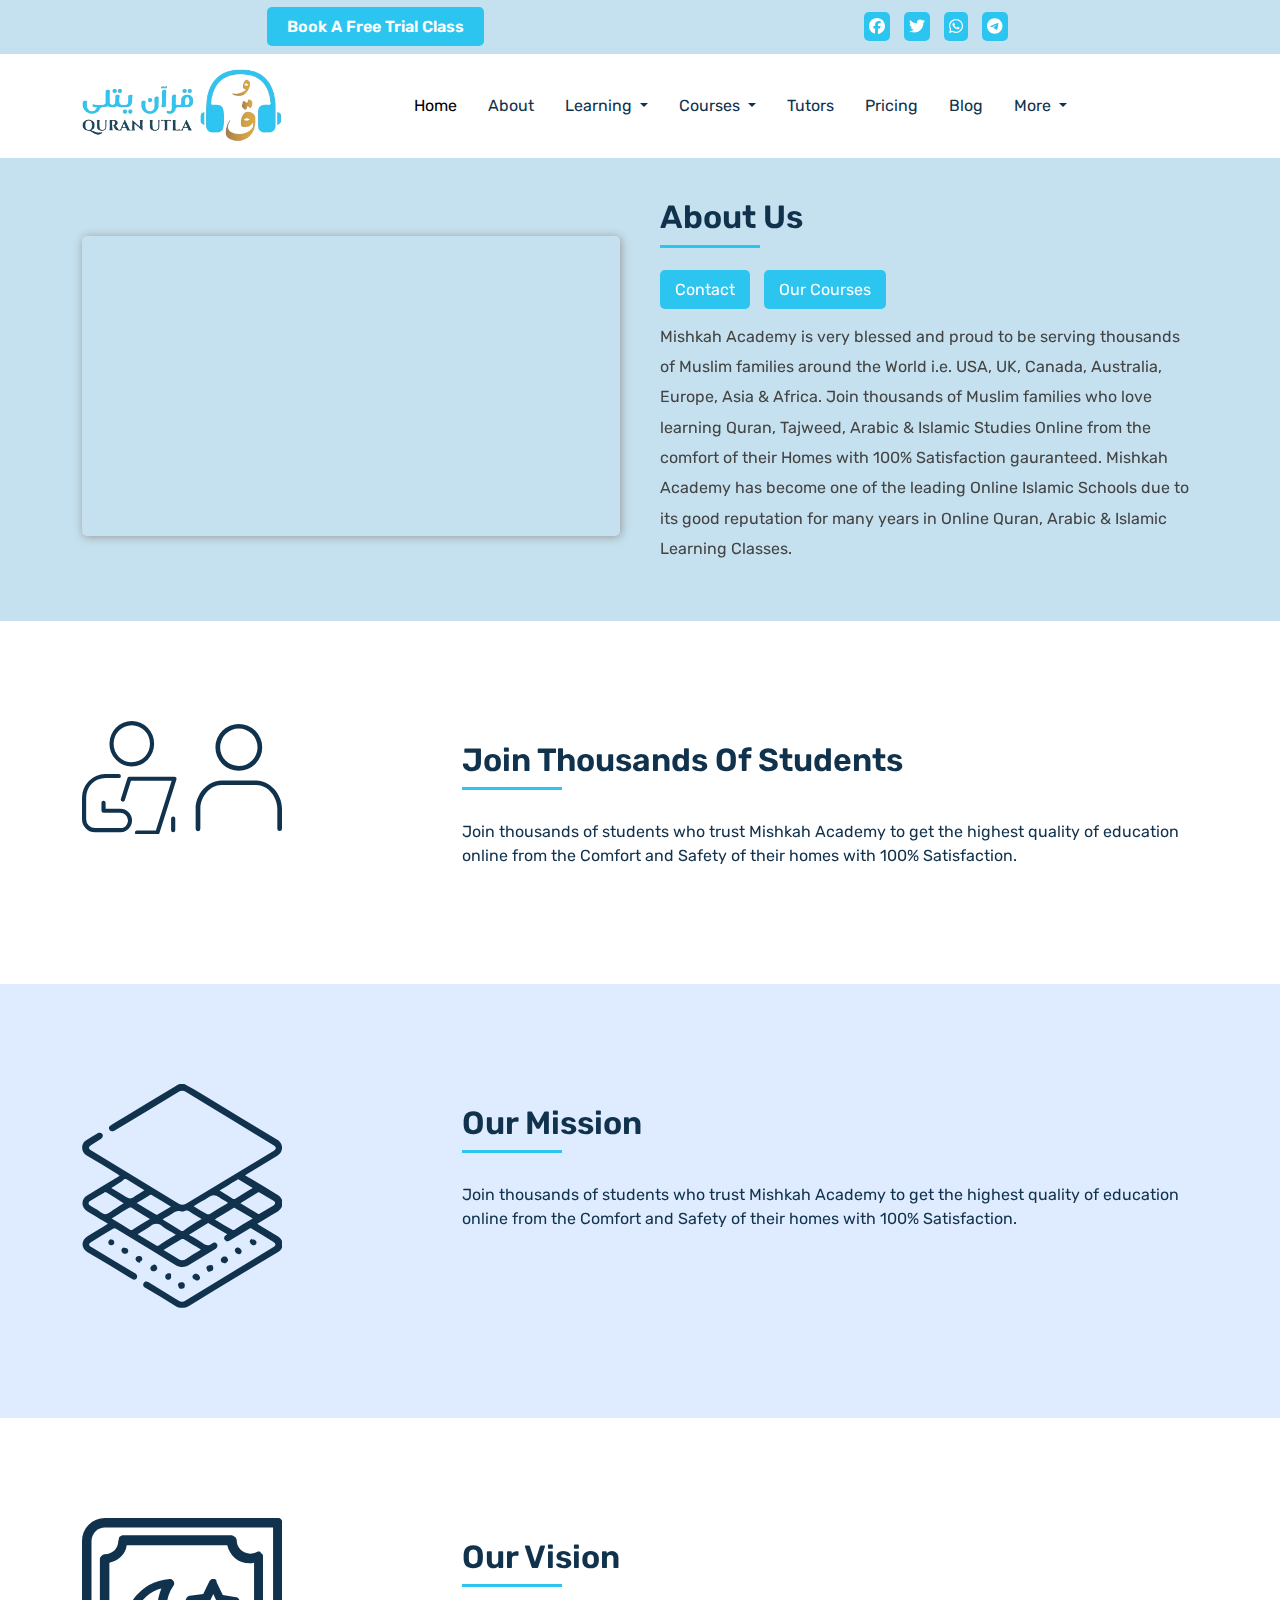
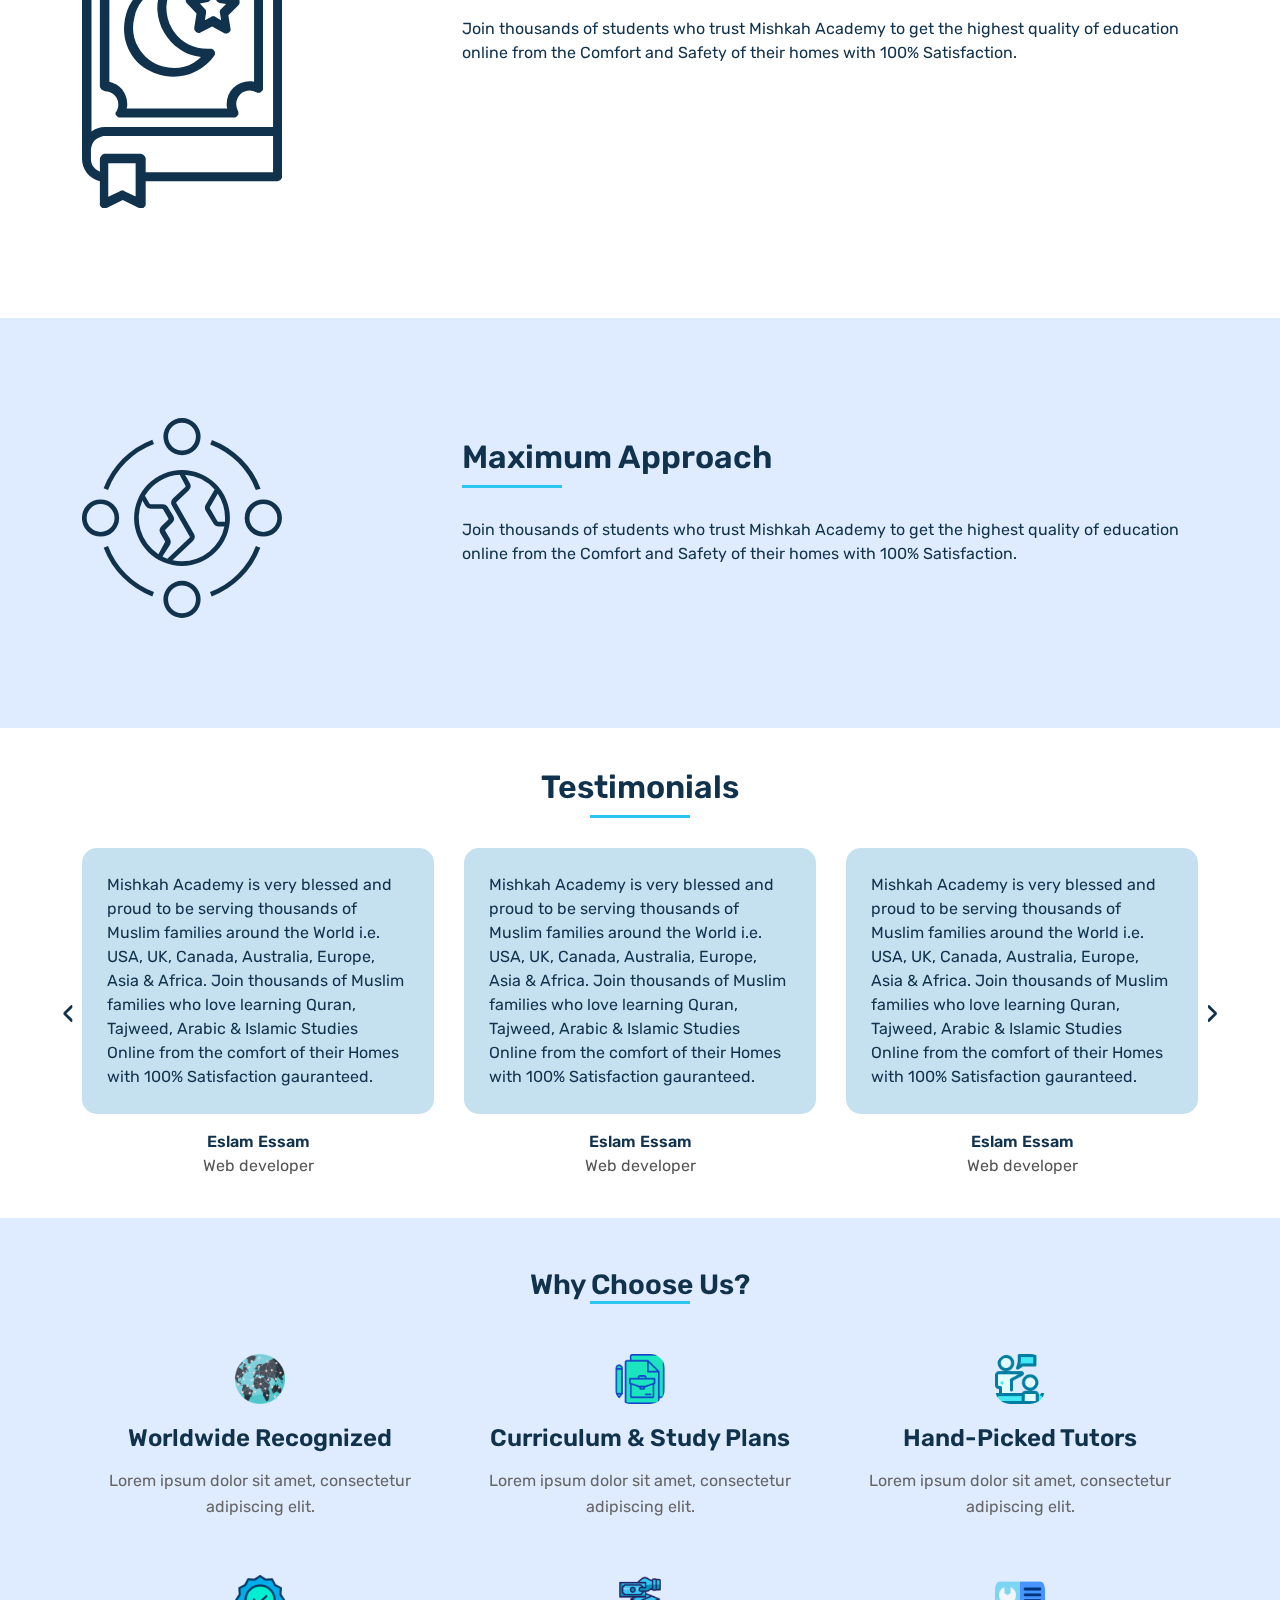
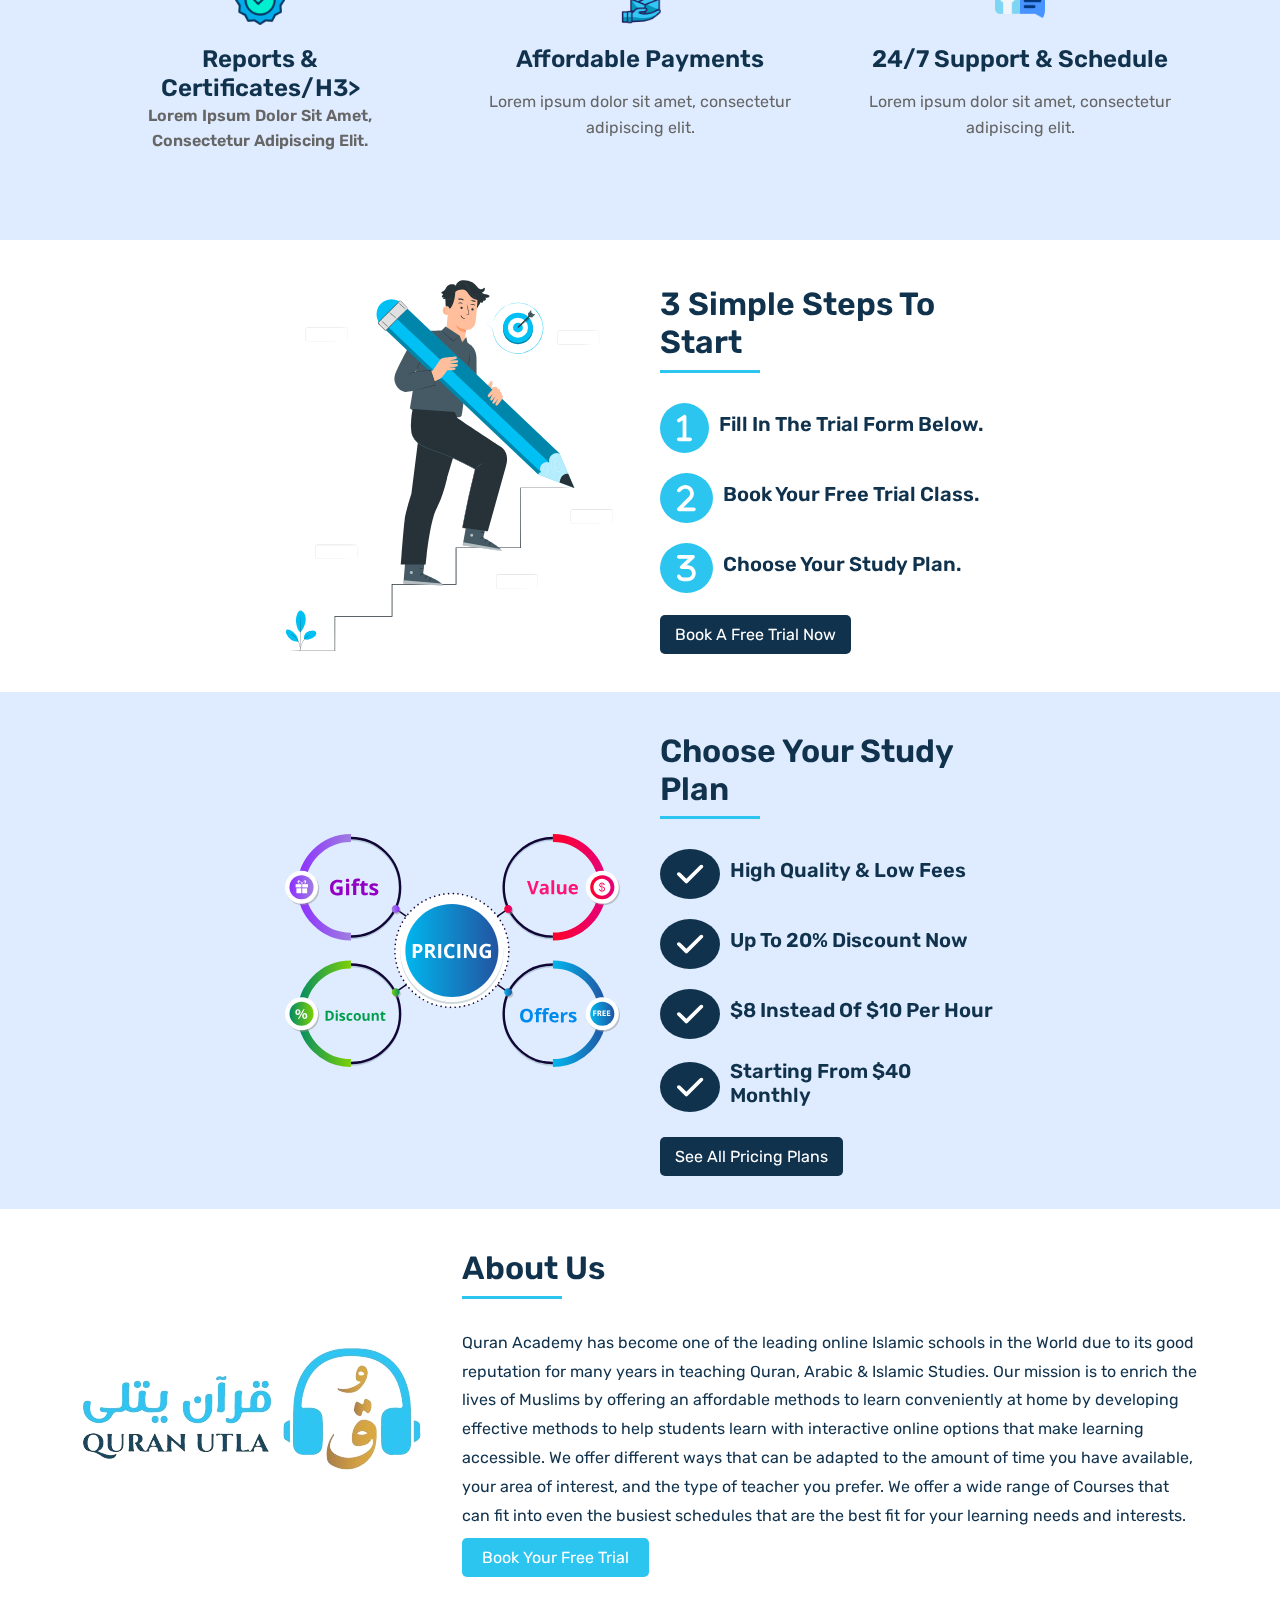
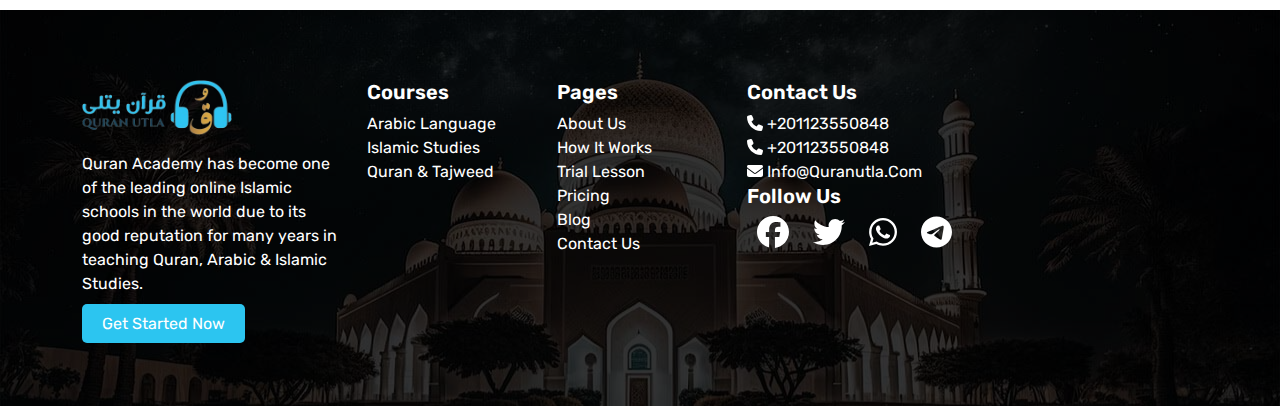
==== about.html @ 22bf52f5 "script" ====
<!DOCTYPE html>
<html lang="en">

<head>
    <meta charset="UTF-8">
    <meta name="viewport" content="width=device-width, initial-scale=1.0">
    <link rel="stylesheet" href="css/all.min.css">
    <link rel="stylesheet" href="css/bootstrap.min.css">
    <link rel="stylesheet" href="css/owl.carousel.min.css">
    <link rel="stylesheet" href="css/style.css">
    <title>About us</title>
</head>

<body>
    <div class="first-nav">
        <div class="container">
            <div class="social">
                <div class="item">
                    <a href="#" class="book-free">Book a Free Trial Class</a>
                </div>
                <div class="item">
                    <a href="#" class="whatsapp"><i class="fab fa-facebook"> </i></a>
                    <a href="#" class="twitter"><i class="fab fa-twitter"></i></a>
                    <a href="#" class="whatsapp"><i class="fab fa-whatsapp"></i></a>
                    <a href="#" class="telegram"><i class="fab fa-telegram"></i></a>
                </div>
            </div>
        </div>
    </div>

    <nav class="navbar navbar-expand-lg bg-body-tertiary">
        <div class="container">
            <a class="navbar-brand" href="#"><img src="img/logo.png" alt="logo"></a>
            <button class="navbar-toggler" type="button" data-bs-toggle="collapse" data-bs-target="#navbarNavDropdown"
                aria-controls="navbarNavDropdown" aria-expanded="false" aria-label="Toggle navigation">
                <span class="navbar-toggler-icon"></span>
            </button>
            <div class="collapse navbar-collapse justify-content-center" id="navbarNavDropdown">
                <ul class="navbar-nav">
                    <li class="nav-item">
                        <a class="nav-link active" aria-current="page" href="#">Home</a>
                    </li>
                    <li class="nav-item">
                        <a class="nav-link" href="#">About</a>
                    </li>
                    <li class="nav-item dropdown">
                        <a class="nav-link dropdown-toggle" href="#" role="button" data-bs-toggle="dropdown"
                            aria-expanded="false">
                            Learning
                        </a>
                        <ul class="dropdown-menu">
                            <li><a class="dropdown-item" href="#">Action</a></li>
                            <li><a class="dropdown-item" href="#">Another action</a></li>
                            <li><a class="dropdown-item" href="#">Something else here</a></li>
                        </ul>
                    </li>
                    <li class="nav-item dropdown">
                        <a class="nav-link dropdown-toggle" href="#" role="button" data-bs-toggle="dropdown"
                            aria-expanded="false">
                            Courses
                        </a>
                        <ul class="dropdown-menu">
                            <li><a class="dropdown-item" href="#">Action</a></li>
                            <li><a class="dropdown-item" href="#">Another action</a></li>
                            <li><a class="dropdown-item" href="#">Something else here</a></li>
                        </ul>
                    </li>
                    <li class="nav-item">
                        <a class="nav-link" href="#">Tutors</a>
                    </li>
                    <li class="nav-item">
                        <a class="nav-link" href="#">Pricing</a>
                    </li>
                    <li class="nav-item">
                        <a class="nav-link" href="#">Blog</a>
                    </li>
                    <li class="nav-item dropdown">
                        <a class="nav-link dropdown-toggle" href="#" role="button" data-bs-toggle="dropdown"
                            aria-expanded="false">
                            More
                        </a>
                        <ul class="dropdown-menu">
                            <li><a class="dropdown-item" href="#">Log In</a></li>
                            <li><a class="dropdown-item" href="#">Be a Teacher</a></li>
                            <li><a class="dropdown-item" href="#">Something else here</a></li>
                        </ul>
                    </li>
                </ul>
            </div>
        </div>
    </nav>

    <div class="index-learn index-learn-tow">
        <div class="container">
            <div class="list">
                <div class="item">
                    <iframe src="https://www.youtube.com/embed/tgbNymZ7vqY">
                    </iframe>
                </div>
                <div class="item">
                    <div class="main-title">
                        <h2>About us</h2>
                    </div>
                    <div class="links-about-section">
                        <a href="#">Contact</a>
                        <a href="#">Our Courses</a>
                    </div>
                    <p>Mishkah Academy is very blessed and proud to be serving thousands of Muslim families around the
                        World i.e. USA, UK, Canada, Australia, Europe, Asia & Africa.
                        Join thousands of Muslim families who love learning Quran, Tajweed, Arabic & Islamic Studies
                        Online from the comfort of their Homes with 100% Satisfaction gauranteed.
                        Mishkah Academy has become one of the leading Online Islamic Schools due to its good reputation
                        for many years in Online Quran, Arabic & Islamic Learning Classes.</p>
                </div>
            </div>
        </div>
    </div>

    <div class="join-thousands-of-students">
        <div class="container">
            <div class="row">
                <div class="col-md-4">
                    <svg xmlns="http://www.w3.org/2000/svg" id="Layer_1" data-name="Layer 1" viewBox="0 0 159.2 90.47">
                        <title>One-To-One</title>
                        <g id="Layer_2" data-name="Layer 2">
                            <g id="Project">
                                <path
                                    d="M60,90.47H43.66a1.66,1.66,0,0,1,0-3.31H58.81L71.37,47.63H39L34.08,63.17a1.66,1.66,0,0,1-3.16-1l5.28-16.7a1.64,1.64,0,0,1,1.58-1.15H73.64a1.63,1.63,0,0,1,1.66,1.62,1.59,1.59,0,0,1-.08.53L61.6,89.32A1.66,1.66,0,0,1,60,90.47Z"
                                    transform="translate(0)"></path>
                                <path
                                    d="M39.63,36.19a17.51,17.51,0,0,1-12.57-5.3,18.05,18.05,0,0,1-5.21-12.77A18,18,0,0,1,39.61,0h0A18,18,0,0,1,57.42,18.08,18,18,0,0,1,39.65,36.19Zm0-32.88h0a14.64,14.64,0,0,0-14.46,14.8,14.83,14.83,0,0,0,4.26,10.46,14.22,14.22,0,0,0,10.21,4.31h0A14.64,14.64,0,0,0,54.1,18.08,14.65,14.65,0,0,0,39.63,3.31Z"
                                    transform="translate(0)"></path>
                                <path
                                    d="M30.44,88.58h-20A10.46,10.46,0,0,1,0,78.14V61.29A18.78,18.78,0,0,1,18.41,42.16H29.12a1.66,1.66,0,0,1,.26,3.31H18.81c-8.84,0-15.5,6.8-15.5,15.82V78.14a7.14,7.14,0,0,0,7.13,7.13h20a6.07,6.07,0,0,0,4.3-10.37,6,6,0,0,0-4.3-1.8H17.13a1.65,1.65,0,0,1-1.65-1.65h0V65.32a1.66,1.66,0,0,1,3.31-.26,1.13,1.13,0,0,1,0,.26v4.47H30.44a9.3,9.3,0,0,1,6.64,2.76,8.93,8.93,0,0,1,1.64,2.22,9.38,9.38,0,0,1-8.28,13.81Z"
                                    transform="translate(0)"></path>
                                <path
                                    d="M72.58,88.58a1.66,1.66,0,0,1-1.66-1.66h0V77.79a1.66,1.66,0,0,1,3.31-.26,1.13,1.13,0,0,1,0,.26v9.13a1.65,1.65,0,0,1-1.64,1.66Z"
                                    transform="translate(0)"></path>
                                <path
                                    d="M157.34,87.59a1.87,1.87,0,0,1-1.86-1.87v-16C155.48,60.45,148,51,138.69,51H111c-9.26,0-16.79,9.49-16.79,18.75v16a1.87,1.87,0,0,1-3.73.27,1.22,1.22,0,0,1,0-.27v-16c0-11.32,9.2-22.48,20.52-22.48h27.68c11.31,0,20.52,11.16,20.52,22.48v16A1.87,1.87,0,0,1,157.34,87.59Z"
                                    transform="translate(0)"></path>
                                <path
                                    d="M124.85,39.59A18.63,18.63,0,1,1,143.47,21V21A18.64,18.64,0,0,1,124.85,39.59Zm0-33.52A14.9,14.9,0,1,0,139.74,21,14.9,14.9,0,0,0,124.85,6.07Z"
                                    transform="translate(0)"></path>
                            </g>
                        </g>
                    </svg>
                </div>
                <div class="col-md-8">
                    <div class="main-title">
                        <h2>Join Thousands of Students</h2>
                    </div>
                    <p>Join thousands of students who trust Mishkah Academy to get the highest quality of education
                        online from the Comfort and Safety of their homes with 100% Satisfaction.</p>
                </div>
            </div>
        </div>
    </div>

    <div class="join-thousands-of-students about-our-mission">
        <div class="container">
            <div class="row">
                <div class="col-md-4">
                    <svg xmlns="http://www.w3.org/2000/svg" xmlns:xlink="http://www.w3.org/1999/xlink" id="Layer_1"
                        x="0px" y="0px" viewBox="0 0 47.1 52.7" style="enable-background:new 0 0 47.1 52.7;"
                        xml:space="preserve">
                        <path
                            d="M24.1,0c1.6,0.9,3.3,1.8,4.9,2.8C34.6,6.2,40.2,9.6,45.8,13c0.7,0.4,1.2,0.9,1.3,1.7c0.1,1-0.3,1.7-1.1,2.2 c-2.4,1.4-4.8,2.9-7.1,4.3c-0.2,0.1-0.3,0.2-0.5,0.3c0.5,0.3,1,0.6,1.5,0.9c2,1.2,4.1,2.5,6.1,3.7c0.7,0.4,1.1,0.9,1.2,1.7 c0.1,1-0.3,1.7-1.1,2.2l-4.8,2.9c0.2,0.1,0.3,0.2,0.4,0.3c1.4,0.9,2.9,1.7,4.3,2.6c1.7,1,1.7,2.9,0,3.9C39,43.8,32.2,48,25.3,52.2 c-1.2,0.7-2.3,0.7-3.4,0c-2.3-1.4-4.5-2.8-6.8-4.1c-0.1,0-0.1-0.1-0.2-0.1c-0.5-0.3-0.6-0.7-0.4-1.1c0.2-0.4,0.7-0.5,1.2-0.2 c1.5,0.9,2.9,1.8,4.4,2.7c0.9,0.5,1.8,1.1,2.6,1.6c0.6,0.4,1.1,0.4,1.7,0c6.9-4.2,13.8-8.4,20.7-12.6c0.6-0.4,0.6-0.8,0-1.2 c-1.7-1-3.4-2.1-5.1-3.1c-0.1-0.1-0.2-0.1-0.3-0.1c-0.1,0-0.2,0-0.3,0.1c-1.5,0.9-3,1.8-4.5,2.7c-0.1,0.1-0.3,0.2-0.4,0.2 c-0.2,0.1-0.4,0.1-0.5,0s-0.3-0.2-0.4-0.3c-0.2-0.3-0.2-0.7,0.2-1c0.1-0.1,0.3-0.2,0.4-0.3c-1.4-0.9-2.8-1.7-4.2-2.5 c-0.1,0-0.1,0-0.2-0.1s-0.1,0-0.2,0c-1.5,0.9-2.9,1.8-4.4,2.7c0.2,0.1,0.3,0.2,0.5,0.3c0.9,0.5,1.8,1,2.6,1.6 c0.8,0.6,1.5,0.9,2.4,0.1c0.4-0.3,0.9-0.2,1.1,0.2c0.2,0.4,0.1,0.8-0.3,1.1c-2.1,1.3-4.3,2.6-6.4,3.9c-1,0.6-2.1,0.5-3.1-0.1 c-3.6-2.2-7.1-4.3-10.7-6.5c-1.1-0.7-2.2-1.3-3.3-2c-0.2-0.2-0.4-0.2-0.7,0c-1.7,1-3.4,2.1-5.1,3.1c-0.7,0.4-0.7,0.8,0,1.2 c3.3,2,6.6,4,10,6c0.2,0.1,0.4,0.2,0.5,0.3c0.3,0.3,0.4,0.6,0.2,1c-0.2,0.4-0.6,0.5-1,0.3c-0.2-0.1-0.5-0.3-0.7-0.4 c-3.3-2-6.5-4-9.8-5.9c-1.7-1-1.7-2.9,0-3.9c1.5-0.9,3.1-1.9,4.7-2.9c-0.6-0.4-1.1-0.7-1.7-1c-1-0.6-2.1-1.3-3.1-1.9 c-1.6-1-1.6-2.9,0-3.8c2.5-1.5,5-3.1,7.6-4.6c-0.2-0.1-0.3-0.2-0.4-0.3c-2.4-1.5-4.8-2.9-7.3-4.4c-1.2-0.7-1.5-2-0.8-3.1 c0.1-0.2,0.3-0.4,0.5-0.5c0.9-0.6,1.9-1.2,2.8-1.7c0.1-0.1,0.2-0.1,0.3-0.1c0.1,0,0.2,0,0.3,0c0.1,0,0.2,0.1,0.3,0.1 c0.1,0.1,0.1,0.1,0.2,0.2c0.2,0.4,0.1,0.8-0.3,1.1c-0.8,0.5-1.6,1-2.4,1.5c-0.6,0.4-0.6,0.8,0,1.2c6.9,4.2,13.8,8.4,20.7,12.6 c0.6,0.3,1.1,0.3,1.7,0c6.9-4.2,13.8-8.4,20.7-12.5c0.6-0.4,0.6-0.8,0-1.2C38.2,10.2,31.3,6,24.5,1.9c-0.6-0.4-1.2-0.4-1.8,0 c-4.9,3-9.8,6-14.7,8.9c-0.1,0.1-0.2,0.1-0.4,0.2c-0.5,0.2-0.9,0.2-1.1-0.2C6.2,10.4,6.3,10,6.8,9.7c1-0.6,2-1.2,3-1.8 c4-2.4,8-4.9,12.1-7.3C22.3,0.3,22.6,0.2,23,0H24.1z M22.1,35.5c-1.1-0.7-2.3-1.3-3.2-2c-1-0.8-1.8-0.7-2.8,0c-0.9,0.7-2,1.2-3,1.9 c1.5,0.9,3,1.8,4.5,2.7c0.1,0,0.1,0,0.2,0s0.1,0,0.2,0C19.2,37.2,20.6,36.4,22.1,35.5z M40.2,31.7c-1.4-0.9-2.8-1.7-4.2-2.5 c-0.1-0.1-0.4,0-0.5,0.1c-1.3,0.8-2.6,1.6-3.9,2.4c-0.1,0.1-0.2,0.1-0.3,0.2c1.4,0.9,2.8,1.7,4.2,2.5c0.1,0,0.2,0,0.2,0 c0.1,0,0.2,0,0.2-0.1c0.7-0.4,1.3-0.8,1.9-1.2L40.2,31.7z M16,31.8c-1.5-0.9-3-1.8-4.4-2.7c-0.1,0-0.1,0-0.2,0c-0.1,0-0.1,0-0.2,0 c-1.4,0.8-2.8,1.7-4.2,2.6c1.5,0.9,3,1.8,4.4,2.7c0.1,0,0.1,0,0.2,0c0.1,0,0.1,0,0.2,0C13.1,33.5,14.5,32.7,16,31.8z M28.2,31.8 c-1-0.6-1.9-1.1-2.8-1.7c-0.4-0.3-0.8-0.4-1.2-0.2c-0.3,0.1-0.6,0.2-0.9,0.1c-0.8-0.3-1.4,0.1-2,0.5c-0.6,0.4-1.1,0.7-1.7,1 c-0.2,0.1-0.4,0.2-0.6,0.4c1.5,0.9,3,1.8,4.4,2.7c0.1,0,0.1,0,0.2,0s0.1,0,0.2,0C25.2,33.6,26.6,32.7,28.2,31.8L28.2,31.8z  M19.2,39.1c1.2,0.7,2.4,1.4,3.5,2.1c0.6,0.4,1.2,0.4,1.8,0c1-0.6,2-1.3,3.1-1.9c0.1-0.1,0.2-0.2,0.4-0.3c-1.4-0.9-2.8-1.7-4.1-2.5 c-0.1,0-0.1,0-0.2,0c-0.1,0-0.2,0-0.2,0C22,37.4,20.6,38.2,19.2,39.1z M9.8,28.1c0-0.1,0-0.1-0.1-0.1c-1.3-0.8-2.7-1.7-4-2.5 c-0.1,0-0.2,0-0.3,0c-0.1,0-0.2,0-0.2,0.1C4.1,26.2,3,26.9,2,27.5c-0.6,0.3-0.6,0.8,0,1.2s1.1,0.7,1.7,1c0.6,0.4,1.2,1,1.8,1 c0.6,0,1.2-0.6,1.8-1C8.1,29.2,8.9,28.7,9.8,28.1z M37.3,28.1c1.5,0.9,2.8,1.7,4.2,2.5c0.1,0,0.2,0,0.2,0c0.1,0,0.2,0,0.2-0.1 c1.1-0.6,2.1-1.3,3.2-1.9c0.5-0.3,0.5-0.8,0-1.1c-1.1-0.7-2.1-1.3-3.2-1.9c-0.1,0-0.1-0.1-0.2-0.1c-0.1,0-0.2,0-0.2,0 C40.1,26.4,38.7,27.2,37.3,28.1L37.3,28.1z M12.9,28c0,0.1,0,0.1,0.1,0.1c1.4,0.9,2.8,1.7,4.3,2.6c0.1,0,0.1,0.1,0.2,0.1 c0.1,0,0.1,0,0.2,0c1.1-0.6,2.1-1.3,3.2-1.9c0-0.1,0-0.1-0.1-0.1c-1.4-0.9-2.8-1.7-4.3-2.6c-0.1,0-0.1,0-0.2-0.1c-0.1,0-0.1,0-0.2,0 C15,26.8,14,27.4,12.9,28z M26.3,28.8c1.1,0.7,2.1,1.3,3.2,1.9c0.1,0,0.2,0,0.3,0c0.1,0,0.2,0,0.3-0.1c1.3-0.8,2.6-1.6,4-2.4 c0.1-0.1,0.2-0.2,0.3-0.2c-0.7-0.5-1.5-0.8-2.1-1.3c-0.9-0.7-1.6-0.7-2.5,0C28.6,27.5,27.4,28.1,26.3,28.8L26.3,28.8z M40.2,24.5 c-1.1-0.7-2.2-1.3-3.3-2c-0.1-0.1-0.3,0-0.4,0.1c-0.8,0.4-1.5,0.9-2.3,1.4l-1.8,1.1c1.1,0.7,2.2,1.3,3.2,2c0.1,0,0.1,0,0.2,0 c0.1,0,0.1,0,0.2,0C37.4,26.2,38.7,25.4,40.2,24.5L40.2,24.5z M6.9,24.5c1.2,0.7,2.4,1.4,3.5,2.1c0.7,0.4,1.1,0.5,1.8,0 c0.8-0.6,1.6-1,2.5-1.6c-1.5-0.9-2.9-1.7-4.3-2.6c-0.1,0-0.1,0-0.2,0s-0.1,0-0.2,0C9.1,23.2,8.1,23.8,6.9,24.5L6.9,24.5z">
                        </path>
                        <path
                            d="M17.7,43.4c0,0.1,0,0.2-0.1,0.3c0,0.1-0.1,0.2-0.2,0.2c-0.1,0.1-0.2,0.1-0.3,0.2c-0.1,0-0.2,0-0.3,0c-0.2,0-0.4-0.1-0.5-0.2 c-0.1-0.1-0.2-0.3-0.2-0.5c0-0.1,0-0.2,0.1-0.3c0-0.1,0.1-0.2,0.2-0.3c0.1-0.1,0.2-0.1,0.3-0.2c0.1,0,0.2-0.1,0.3-0.1 c0.1,0,0.2,0,0.3,0.1c0.1,0,0.2,0.1,0.2,0.2c0.1,0.1,0.1,0.2,0.2,0.3C17.7,43.2,17.7,43.3,17.7,43.4L17.7,43.4z">
                        </path>
                        <path
                            d="M30.3,42.6c0.1,0,0.2,0,0.3,0.1c0.1,0,0.2,0.1,0.2,0.2c0.1,0.1,0.1,0.2,0.1,0.3c0,0.1,0,0.2,0,0.3c0,0.2-0.1,0.4-0.3,0.5 c-0.2,0.1-0.4,0.2-0.6,0.2s-0.4-0.1-0.5-0.3c-0.1-0.2-0.2-0.4-0.2-0.6c0-0.2,0.1-0.4,0.3-0.5C29.9,42.7,30.1,42.6,30.3,42.6z">
                        </path>
                        <path
                            d="M6.9,36.6c0.2,0,0.4,0.1,0.5,0.2c0.1,0.1,0.2,0.3,0.2,0.5c0,0.2-0.1,0.4-0.2,0.5c-0.1,0.1-0.3,0.2-0.5,0.2 c-0.2,0-0.4-0.1-0.5-0.2c-0.1-0.1-0.2-0.3-0.2-0.5c0-0.1,0-0.2,0.1-0.3c0-0.1,0.1-0.2,0.2-0.3s0.2-0.1,0.3-0.2 C6.7,36.6,6.8,36.6,6.9,36.6z">
                        </path>
                        <path
                            d="M40.2,36.6c0.1,0,0.2,0,0.3,0c0.1,0,0.2,0.1,0.3,0.2c0.1,0.1,0.1,0.2,0.2,0.2c0,0.1,0.1,0.2,0.1,0.3c0,0.2-0.1,0.4-0.2,0.5 c-0.1,0.1-0.3,0.2-0.5,0.2c-0.1,0-0.2,0-0.3-0.1c-0.1,0-0.2-0.1-0.3-0.2c-0.1-0.1-0.1-0.2-0.2-0.3c0-0.1-0.1-0.2-0.1-0.3 c0-0.1,0-0.2,0.1-0.3c0-0.1,0.1-0.2,0.2-0.2s0.1-0.1,0.2-0.2C40,36.7,40.1,36.6,40.2,36.6z">
                        </path>
                        <path
                            d="M21,45.4c0,0.2-0.1,0.4-0.2,0.5c-0.1,0.1-0.3,0.2-0.5,0.2c-0.2,0-0.4-0.1-0.5-0.2c-0.1-0.1-0.2-0.3-0.2-0.6 c0-0.1,0-0.2,0.1-0.3c0-0.1,0.1-0.2,0.2-0.2c0.1-0.1,0.2-0.1,0.3-0.2c0.1,0,0.2,0,0.3,0c0.2,0,0.4,0.1,0.5,0.2 C20.9,45.1,21,45.2,21,45.4z">
                        </path>
                        <path
                            d="M26.9,44.7c0.1,0,0.2,0,0.3,0.1c0.1,0,0.2,0.1,0.3,0.2c0.1,0.1,0.1,0.2,0.2,0.3c0,0.1,0.1,0.2,0.1,0.3 c0,0.2-0.1,0.4-0.2,0.5c-0.1,0.1-0.3,0.2-0.5,0.2c-0.1,0-0.2,0-0.3-0.1S26.4,46,26.3,46c-0.1-0.1-0.1-0.2-0.2-0.3 c0-0.1-0.1-0.2-0.1-0.3c0-0.1,0-0.2,0.1-0.3c0-0.1,0.1-0.2,0.2-0.2c0.1-0.1,0.2-0.1,0.2-0.2C26.7,44.7,26.8,44.7,26.9,44.7z">
                        </path>
                        <path
                            d="M10.2,38.6c0.2,0,0.4,0.1,0.5,0.2c0.1,0.1,0.2,0.3,0.2,0.5c0,0.2-0.1,0.4-0.2,0.5c-0.1,0.1-0.3,0.2-0.5,0.2 c-0.1,0-0.2,0-0.3,0c-0.1,0-0.2-0.1-0.3-0.2c-0.1-0.1-0.1-0.2-0.2-0.2c0-0.1-0.1-0.2-0.1-0.3c0-0.1,0-0.2,0-0.3 c0-0.1,0.1-0.2,0.2-0.3c0.1-0.1,0.2-0.1,0.2-0.2C10,38.6,10.1,38.6,10.2,38.6z">
                        </path>
                        <path
                            d="M33.5,40.6c0.1,0,0.2,0,0.3,0c0.1,0,0.2,0.1,0.3,0.2c0.1,0.1,0.1,0.2,0.2,0.3c0,0.1,0.1,0.2,0.1,0.3c0,0.1,0,0.2-0.1,0.3 c0,0.1-0.1,0.2-0.2,0.3c-0.1,0.1-0.2,0.1-0.3,0.2c-0.1,0-0.2,0-0.3,0c-0.2,0-0.4-0.1-0.6-0.2c-0.1-0.1-0.2-0.3-0.2-0.6 c0-0.2,0.1-0.4,0.2-0.5C33.2,40.7,33.3,40.6,33.5,40.6z">
                        </path>
                        <path
                            d="M37.6,39.4c0,0.2-0.1,0.4-0.2,0.5c-0.1,0.1-0.3,0.2-0.5,0.2c-0.1,0-0.2,0-0.3-0.1c-0.1,0-0.2-0.1-0.3-0.2 c-0.1-0.1-0.1-0.2-0.2-0.3s-0.1-0.2-0.1-0.3c0-0.2,0.1-0.4,0.2-0.5c0.1-0.1,0.3-0.2,0.5-0.2c0.1,0,0.2,0,0.3,0.1 c0.1,0,0.2,0.1,0.3,0.2c0.1,0.1,0.1,0.2,0.2,0.3C37.6,39.2,37.6,39.3,37.6,39.4z">
                        </path>
                        <path
                            d="M13.5,42.1c-0.1,0-0.2,0-0.3-0.1c-0.1,0-0.2-0.1-0.3-0.2c-0.1-0.1-0.1-0.2-0.2-0.3c0-0.1-0.1-0.2-0.1-0.3 c0-0.1,0-0.2,0.1-0.3c0-0.1,0.1-0.2,0.2-0.2c0.1-0.1,0.2-0.1,0.3-0.2c0.1,0,0.2,0,0.3,0c0.2,0,0.4,0.1,0.5,0.2 c0.1,0.1,0.2,0.3,0.2,0.5c0,0.1,0,0.2-0.1,0.3c0,0.1-0.1,0.2-0.2,0.2c-0.1,0.1-0.2,0.1-0.3,0.2C13.8,42.1,13.7,42.2,13.5,42.1z">
                        </path>
                        <path
                            d="M23.6,46.7c0.1,0,0.2,0,0.3,0.1c0.1,0,0.2,0.1,0.2,0.2c0.1,0.1,0.1,0.2,0.1,0.3c0,0.1,0,0.2,0,0.3c0,0.1,0,0.2-0.1,0.3 c0,0.1-0.1,0.2-0.2,0.2c-0.1,0.1-0.2,0.1-0.3,0.1c-0.1,0-0.2,0-0.3,0c-0.2,0-0.4-0.1-0.5-0.3c-0.1-0.2-0.2-0.4-0.2-0.6 c0-0.2,0.1-0.4,0.3-0.5C23.2,46.7,23.4,46.7,23.6,46.7z">
                        </path>
                    </svg> </div>
                <div class="col-md-8">
                    <div class="main-title">
                        <h2>Our Mission</h2>
                    </div>
                    <p>Join thousands of students who trust Mishkah Academy to get the highest quality of education
                        online from the Comfort and Safety of their homes with 100% Satisfaction.</p>
                </div>
            </div>
        </div>
    </div>

    <div class="join-thousands-of-students">
        <div class="container">
            <div class="row">
                <div class="col-md-4">
                    <svg xmlns="http://www.w3.org/2000/svg" xmlns:xlink="http://www.w3.org/1999/xlink" id="Layer_1"
                        x="0px" y="0px" viewBox="0 0 35.8 52" style="enable-background:new 0 0 35.8 52;"
                        xml:space="preserve">
                        <path
                            d="M34.9,0H4.1C3,0,2,0.4,1.2,1.2C0.4,2,0,3,0,4.1v39c0,0.9,0.3,1.8,0.9,2.6c0.6,0.7,1.4,1.2,2.3,1.4v4.1c0,0.1,0,0.3,0.1,0.4 c0.1,0.1,0.2,0.2,0.3,0.3C3.8,52,3.9,52,4,52c0.1,0,0.3,0,0.4-0.1l2.9-1.4l2.9,1.4c0.1,0.1,0.2,0.1,0.4,0.1c0.1,0,0.3,0,0.4-0.1 c0.1-0.1,0.2-0.2,0.3-0.3c0.1-0.1,0.1-0.3,0.1-0.4v-4.1h23.6c0.1,0,0.2,0,0.3-0.1c0.1,0,0.2-0.1,0.3-0.2c0.1-0.1,0.1-0.2,0.2-0.3 c0-0.1,0.1-0.2,0.1-0.3V0.8c0-0.1,0-0.2-0.1-0.3s-0.1-0.2-0.2-0.3c-0.1-0.1-0.2-0.1-0.3-0.2S35,0,34.9,0z M9.7,49.9l-2.1-1 c-0.1-0.1-0.2-0.1-0.4-0.1s-0.2,0-0.4,0.1l-2.1,1v-6h4.9V49.9z M34.1,45.5H11.4v-2.4c0-0.1,0-0.2-0.1-0.3c0-0.1-0.1-0.2-0.2-0.3 c-0.1-0.1-0.2-0.1-0.3-0.2c-0.1,0-0.2-0.1-0.3-0.1H4.1c-0.1,0-0.2,0-0.3,0.1c-0.1,0-0.2,0.1-0.3,0.2c-0.1,0.1-0.1,0.2-0.2,0.3 c0,0.1-0.1,0.2-0.1,0.3v2.3c-0.5-0.2-0.9-0.5-1.2-0.9c-0.3-0.4-0.4-0.9-0.4-1.4v-1.6c0-0.3,0.1-0.6,0.2-0.9c0.1-0.3,0.3-0.6,0.5-0.8 c0.2-0.2,0.5-0.4,0.8-0.5C3.4,39.1,3.7,39,4.1,39h30.1V45.5z M34.1,37.4H4.1c-0.9,0-1.7,0.3-2.4,0.8V4.1c0-0.6,0.3-1.3,0.7-1.7 c0.5-0.5,1.1-0.7,1.7-0.7h30.1V37.4z M3.2,7.3v22.8c0,0.1,0,0.2,0.1,0.3c0,0.1,0.1,0.2,0.2,0.3c0.1,0.1,0.2,0.1,0.3,0.2 c0.1,0,0.2,0.1,0.3,0.1c0.6,0,1.3,0.3,1.7,0.7c0.5,0.5,0.7,1.1,0.7,1.7c0,0.4-0.1,0.8-0.3,1.2C6.1,34.7,6,34.8,6,34.9 c0,0.1,0,0.3,0.1,0.4c0.1,0.1,0.2,0.2,0.3,0.3c0.1,0.1,0.3,0.1,0.4,0.1h20.4c0.1,0,0.3,0,0.4-0.1c0.1-0.1,0.2-0.2,0.3-0.3 c0.1-0.1,0.1-0.3,0.1-0.4c0-0.1,0-0.3-0.1-0.4c-0.2-0.4-0.3-0.8-0.3-1.2c0-0.6,0.3-1.3,0.7-1.7c0.5-0.5,1.1-0.7,1.7-0.7 c0.4,0,0.8,0.1,1.2,0.3c0.1,0.1,0.3,0.1,0.4,0.1c0.1,0,0.3,0,0.4-0.1c0.1-0.1,0.2-0.2,0.3-0.3c0.1-0.1,0.1-0.3,0.1-0.4V6.9 c0-0.1,0-0.3-0.1-0.4c-0.1-0.1-0.2-0.2-0.3-0.3C32,6.1,31.8,6,31.7,6c-0.1,0-0.3,0-0.4,0.1c-0.4,0.2-0.8,0.3-1.2,0.3 c-0.6,0-1.3-0.3-1.7-0.7c-0.5-0.5-0.7-1.1-0.7-1.7c0-0.1,0-0.2-0.1-0.3c0-0.1-0.1-0.2-0.2-0.3c-0.1-0.1-0.2-0.1-0.3-0.2 c-0.1,0-0.2-0.1-0.3-0.1H7.3c-0.1,0-0.2,0-0.3,0.1c-0.1,0-0.2,0.1-0.3,0.2S6.6,3.7,6.6,3.8c0,0.1-0.1,0.2-0.1,0.3 c0,0.6-0.3,1.3-0.7,1.7C5.3,6.2,4.7,6.5,4.1,6.5c-0.1,0-0.2,0-0.3,0.1c-0.1,0-0.2,0.1-0.3,0.2S3.4,6.9,3.3,7 C3.3,7.1,3.2,7.2,3.2,7.3z M4.9,8c0.8-0.2,1.5-0.5,2.1-1.1S7.9,5.7,8,4.9h18c0.2,0.9,0.7,1.7,1.4,2.3c0.7,0.6,1.6,0.9,2.6,0.9 c0.3,0,0.5,0,0.8-0.1v21.3c-0.3-0.1-0.5-0.1-0.8-0.1c-1.1,0-2.1,0.4-2.9,1.2c-0.8,0.8-1.2,1.8-1.2,2.9c0,0.3,0,0.5,0.1,0.8H8 c0.1-0.3,0.1-0.5,0.1-0.8c0-0.9-0.3-1.8-0.9-2.6c-0.6-0.7-1.4-1.2-2.3-1.4V8z M16.4,28.4c1.4,0,2.9-0.3,4.1-1 c1.3-0.7,2.4-1.6,3.2-2.8c0.1-0.1,0.1-0.3,0.1-0.4c0-0.2,0-0.3-0.1-0.4c-0.1-0.1-0.2-0.2-0.3-0.3c-0.1-0.1-0.3-0.1-0.4-0.1 c-1.4,0.1-2.7-0.2-4-0.8c-1.2-0.6-2.2-1.6-2.9-2.8c-0.7-1.2-1-2.5-1-3.9c0.1-1.4,0.5-2.7,1.3-3.8c0.1-0.1,0.1-0.3,0.1-0.4 c0-0.2,0-0.3-0.1-0.4c-0.1-0.1-0.2-0.2-0.3-0.3c-0.1-0.1-0.3-0.1-0.4-0.1c-1.3,0.1-2.6,0.5-3.7,1.1c-1.7,1-3,2.5-3.8,4.3 c-0.7,1.8-0.9,3.8-0.4,5.7c0.5,1.9,1.6,3.6,3.2,4.7C12.5,27.7,14.4,28.4,16.4,28.4L16.4,28.4z M12.7,13.2c0.5-0.3,1-0.5,1.5-0.6 c-0.5,1.3-0.8,2.6-0.7,4c0.1,1.4,0.5,2.7,1.2,3.9c0.7,1.2,1.6,2.2,2.8,3c1.1,0.8,2.5,1.2,3.8,1.4c-0.4,0.4-0.8,0.7-1.3,1 c-1.7,1-3.6,1.2-5.5,0.7s-3.4-1.7-4.4-3.4c-1-1.7-1.2-3.6-0.7-5.5C9.8,15.7,11.1,14.1,12.7,13.2L12.7,13.2z M20.5,17.1l-0.4,2.5 c0,0.2,0,0.3,0,0.4c0.1,0.1,0.2,0.3,0.3,0.4c0.1,0.1,0.3,0.1,0.4,0.2c0.2,0,0.3,0,0.4-0.1l2.1-1.1l2.1,1.2c0.1,0.1,0.3,0.1,0.4,0.1 c0.2,0,0.3-0.1,0.4-0.1c0.1-0.1,0.2-0.2,0.3-0.3c0.1-0.1,0.1-0.3,0.1-0.4l-0.4-2.5l1.8-1.8c0.1-0.1,0.2-0.2,0.2-0.4 c0-0.1,0-0.3,0-0.4c0-0.1-0.1-0.3-0.2-0.4c-0.1-0.1-0.3-0.2-0.4-0.2l-2.4-0.4l-1.1-2.3C24.1,11.2,24,11,23.9,11 c-0.1-0.1-0.3-0.1-0.4-0.1h0c-0.2,0-0.3,0-0.4,0.1c-0.1,0.1-0.2,0.2-0.3,0.3l-1.1,2.3l-2.4,0.3c-0.1,0-0.3,0.1-0.4,0.2 c-0.1,0.1-0.2,0.2-0.3,0.4c0,0.1-0.1,0.3,0,0.4c0,0.1,0.1,0.3,0.2,0.4L20.5,17.1z M22.3,15.1c0.1,0,0.3-0.1,0.4-0.1 c0.1-0.1,0.2-0.2,0.3-0.3l0.5-1.1l0.5,1.1c0.1,0.1,0.1,0.2,0.2,0.3c0.1,0.1,0.2,0.1,0.4,0.2l1.2,0.2l-0.9,0.9 c-0.1,0.1-0.2,0.2-0.2,0.3c0,0.1-0.1,0.2,0,0.4l0.2,1.3l-1-0.6c-0.1-0.1-0.3-0.1-0.4-0.1c-0.1,0-0.3,0-0.4,0.1l-1.1,0.6l0.2-1.3 c0-0.1,0-0.3,0-0.4c0-0.1-0.1-0.2-0.2-0.3l-0.9-1L22.3,15.1z">
                        </path>
                    </svg> </div>
                <div class="col-md-8">
                    <div class="main-title">
                        <h2>Our Vision</h2>
                    </div>
                    <p>Join thousands of students who trust Mishkah Academy to get the highest quality of education
                        online from the Comfort and Safety of their homes with 100% Satisfaction.</p>
                </div>
            </div>
        </div>
    </div>

    <div class="join-thousands-of-students about-our-mission">
        <div class="container">
            <div class="row">
                <div class="col-md-4">
                    <svg xmlns="http://www.w3.org/2000/svg" id="Layer_1" data-name="Layer 1" viewBox="0 0 30.72 30.72">
                        <title>global-network-svgrepo-com</title>
                        <path id="global--network"
                            d="M15.36,30.72a2.86,2.86,0,1,1,2.86-2.86A2.86,2.86,0,0,1,15.36,30.72Zm0-5a2.14,2.14,0,1,0,2.14,2.14A2.14,2.14,0,0,0,15.36,25.72Zm4.56,1.68-.26-.68a12.1,12.1,0,0,0,7.05-7.06l.68.26A12.9,12.9,0,0,1,19.92,27.4Zm-9.12,0a12.88,12.88,0,0,1-7.47-7.48L4,19.66a12.1,12.1,0,0,0,7.05,7.06Zm4.56-4.68a7.36,7.36,0,1,1,7.36-7.36A7.37,7.37,0,0,1,15.36,22.72Zm-1.45-.88a6.32,6.32,0,0,0,1.45.16,6.64,6.64,0,0,0,6.51-5.34H21a.92.92,0,0,1-.81-.47L19,14.25a1,1,0,0,1,0-.93L20.37,11a6.59,6.59,0,0,0-4.54-2.27L16.55,10a.94.94,0,0,1-.17,1.15l-1.86,1.74a.21.21,0,0,0,0,.26l2.69,4.67A.94.94,0,0,1,17,18.93Zm-1.55-.56a6.31,6.31,0,0,0,.75.33l3.4-3.2a.21.21,0,0,0,0-.26l-2.68-4.67A.93.93,0,0,1,14,12.33l1.86-1.73a.24.24,0,0,0,0-.27L15,8.73a6.65,6.65,0,0,0-5.33,3.21l.69,1.18a.21.21,0,0,0,.19.11h1.84a.93.93,0,0,1,.81.47L14,15a.92.92,0,0,1-.17,1.14l-1,1a.21.21,0,0,0,0,.26l.67,1.16a1,1,0,0,1,0,.94ZM9.28,12.69a6.64,6.64,0,0,0,2.45,8.23l1-1.82a.2.2,0,0,0,0-.21l-.67-1.16a.93.93,0,0,1,.17-1.15l1-.95a.23.23,0,0,0,0-.26l-.76-1.31a.21.21,0,0,0-.19-.11H10.55a1,1,0,0,1-.81-.46Zm11.57-1.07-1.18,2.06a.2.2,0,0,0,0,.21l1.11,1.94a.21.21,0,0,0,.19.11h1c0-.19,0-.38,0-.58A6.67,6.67,0,0,0,20.85,11.62Zm7,6.6a2.86,2.86,0,1,1,2.86-2.86A2.86,2.86,0,0,1,27.86,18.22Zm0-5A2.14,2.14,0,1,0,30,15.36,2.14,2.14,0,0,0,27.86,13.22Zm-25,5a2.86,2.86,0,1,1,2.86-2.86A2.86,2.86,0,0,1,2.86,18.22Zm0-5A2.14,2.14,0,1,0,5,15.36,2.14,2.14,0,0,0,2.86,13.22Zm23.85-2.16a12.13,12.13,0,0,0-7-7l.26-.68a12.91,12.91,0,0,1,7.47,7.47ZM4,11.06l-.68-.26A12.91,12.91,0,0,1,10.8,3.33l.26.68A12.13,12.13,0,0,0,4,11.06ZM15.36,5.72a2.86,2.86,0,1,1,2.86-2.86A2.86,2.86,0,0,1,15.36,5.72Zm0-5A2.14,2.14,0,1,0,17.5,2.86,2.14,2.14,0,0,0,15.36.72Z">
                        </path>
                    </svg> </div>
                <div class="col-md-8">
                    <div class="main-title">
                        <h2>Maximum Approach</h2>
                    </div>
                    <p>Join thousands of students who trust Mishkah Academy to get the highest quality of education
                        online from the Comfort and Safety of their homes with 100% Satisfaction.</p>
                </div>
            </div>
        </div>
    </div>

    <div class="testimonials">
        <div class="container">
            <div class="main-title">
                <h2>Testimonials</h2>
            </div>
            <div class="owl-carousel">
                <div class="items">
                    <p>Mishkah Academy is very blessed and proud to be serving thousands of Muslim families around the
                        World i.e. USA, UK, Canada, Australia, Europe, Asia & Africa. Join thousands of Muslim families
                        who love learning Quran, Tajweed, Arabic & Islamic Studies Online from the comfort of their
                        Homes with 100% Satisfaction gauranteed.</p>
                    <span>Eslam Essam</span>
                    <span>Web developer</span>
                </div>
                <div class="items">
                    <p>Mishkah Academy is very blessed and proud to be serving thousands of Muslim families around the
                        World i.e. USA, UK, Canada, Australia, Europe, Asia & Africa. Join thousands of Muslim families
                        who love learning Quran, Tajweed, Arabic & Islamic Studies Online from the comfort of their
                        Homes with 100% Satisfaction gauranteed.</p>
                    <span>Eslam Essam</span>
                    <span>Web developer</span>
                </div>

                <div class="items">
                    <p>Mishkah Academy is very blessed and proud to be serving thousands of Muslim families around the
                        World i.e. USA, UK, Canada, Australia, Europe, Asia & Africa. Join thousands of Muslim families
                        who love learning Quran, Tajweed, Arabic & Islamic Studies Online from the comfort of their
                        Homes with 100% Satisfaction gauranteed.</p>
                    <span>Eslam Essam</span>
                    <span>Web developer</span>
                </div>

                <div class="items">
                    <p>Mishkah Academy is very blessed and proud to be serving thousands of Muslim families around the
                        World i.e. USA, UK, Canada, Australia, Europe, Asia & Africa. Join thousands of Muslim families
                        who love learning Quran, Tajweed, Arabic & Islamic Studies Online from the comfort of their
                        Homes with 100% Satisfaction gauranteed.</p>
                    <span>Eslam Essam</span>
                    <span>Web developer</span>
                </div>

                <div class="items">
                    <p>Mishkah Academy is very blessed and proud to be serving thousands of Muslim families around the
                        World i.e. USA, UK, Canada, Australia, Europe, Asia & Africa. Join thousands of Muslim families
                        who love learning Quran, Tajweed, Arabic & Islamic Studies Online from the comfort of their
                        Homes with 100% Satisfaction gauranteed.</p>
                    <span>Eslam Essam</span>
                    <span>Web developer</span>
                </div>


            </div>
        </div>
    </div>

    <section class="why-us">
        <div class="container">
            <h2 class="main-title">Why Choose Us?</h2>
            <div class="row">
                <div class="col-md-4">
                    <div class="why-us-item">
                        <img src="img/whyus/global-network.png" alt="Reason 1">
                        <h3>Worldwide Recognized</h3>
                        <p>Lorem ipsum dolor sit amet, consectetur adipiscing elit.</p>
                    </div>
                </div>
                <div class="col-md-4">
                    <div class="why-us-item">
                        <img src="img/whyus/resume.png" alt="Reason 2">
                        <h3>Curriculum & Study Plans</h3>
                        <p>Lorem ipsum dolor sit amet, consectetur adipiscing elit.</p>
                    </div>
                </div>
                <div class="col-md-4">
                    <div class="why-us-item">
                        <img src="img/whyus/teaching.png" alt="Reason 3">
                        <h3>Hand-Picked Tutors</h3>
                        <p>Lorem ipsum dolor sit amet, consectetur adipiscing elit.</p>
                    </div>
                </div>

                <div class="col-md-4">
                    <div class="why-us-item">
                        <img src="img/whyus/quality.png" alt="Reason 1">
                        <h3>Reports & Certificates/h3>
                            <p>Lorem ipsum dolor sit amet, consectetur adipiscing elit.</p>
                    </div>
                </div>
                <div class="col-md-4">
                    <div class="why-us-item">
                        <img src="img/whyus/trade.png" alt="Reason 2">
                        <h3>Affordable Payments</h3>
                        <p>Lorem ipsum dolor sit amet, consectetur adipiscing elit.</p>
                    </div>
                </div>
                <div class="col-md-4">
                    <div class="why-us-item">
                        <img src="img/whyus/support-ticket.png">
                        <h3>24/7 Support & Schedule</h3>
                        <p>Lorem ipsum dolor sit amet, consectetur adipiscing elit.</p>
                    </div>
                </div>
            </div>
        </div>
    </section>

    <div class="steps">
        <div class="container">
            <div class="list">
                <div class="item">
                    <img src="img/steps/steps.svg" alt="">
                </div>
                <div class="item">
                    <div class="main-title">
                        <h2>3 Simple Steps To Start</h2>
                    </div>
                    <div class="number">
                        <div class="one"><i class="fas fa-1"></i>
                            <h5>Fill in the Trial Form below.</h5>
                        </div>
                        <div class="one"><i class="fas fa-2"></i>
                            <h5>Book your Free Trial Class.</h5>
                        </div>
                        <div class="one"><i class="fas fa-3"></i>
                            <h5>Choose Your Study Plan.</h5>
                        </div>
                    </div>
                    <div class="link">
                        <a href="#">Book a Free Trial Now</a>
                    </div>
                </div>
            </div>
        </div>
    </div>

    <div class="steps steps-tow">
        <div class="container">
            <div class="list">
                <div class="item">
                    <img src="img/steps/study-plan.svg" alt="">
                </div>
                <div class="item">
                    <div class="main-title">
                        <h2>Choose Your Study Plan</h2>
                    </div>
                    <div class="number">
                        <div class="one"><i class="fas fa-check"></i>
                            <h5>High Quality & Low Fees</h5>
                        </div>
                        <div class="one"><i class="fas fa-check"></i>
                            <h5>Up To 20% Discount Now</h5>
                        </div>
                        <div class="one"><i class="fas fa-check"></i>
                            <h5>$8 Instead Of $10 Per Hour</h5>
                        </div>
                        <div class="one"><i class="fas fa-check"></i>
                            <h5>Starting From $40 Monthly</h5>
                        </div>
                    </div>
                    <div class="link">
                        <a href="#">See All Pricing Plans</a>
                    </div>
                </div>
            </div>
        </div>
    </div>

    <div class="about">
        <div class="container">
            <div class="row align-items-center">
                <div class="col-md-4">
                    <img src="img/logo.png" alt="logo">
                </div>
                <div class="col-md-8">
                    <div class="main-title">
                        <h2>About us</h2>
                    </div>
                    <p>Quran Academy has become one of the leading online Islamic schools in the World due to its good
                        reputation for many years in teaching Quran, Arabic & Islamic Studies.
                        Our mission is to enrich the lives of Muslims by offering an affordable methods to learn
                        conveniently at home by developing effective methods to help students learn with interactive
                        online options that make learning accessible.
                        We offer different ways that can be adapted to the amount of time you have available, your area
                        of interest, and the type of teacher you prefer. We offer a wide range of Courses that can fit
                        into even the busiest schedules that are the best fit for your learning needs and interests.</p>
                    <a href="#">Book Your Free Trial</a>
                </div>
            </div>
        </div>
    </div>

    <!-- Footer -->
    <footer class="footer">
        <div class="container">
            <div class="row">
                <!-- Logo and Description -->
                <div class="col-md-3 mb-4 mb-md-0">
                    <img src="img/logo.png" alt="Logo" class="img-fluid mb-3">
                    <p>Quran Academy has become one of the leading online Islamic schools in the world due to its good
                        reputation for many years in teaching Quran, Arabic & Islamic Studies.</p>
                    <a href="#" class="get-start">Get Started Now</a>
                </div>
                <!-- Navigation Links -->
                <!-- Courses -->
                <div class="col-md-2 mb-4 mb-md-0">
                    <h5>Courses</h5>
                    <ul class="list-unstyled">
                        <li><a href="#">Arabic Language</a></li>
                        <li><a href="#">Islamic Studies</a></li>
                        <li><a href="#">Quran & Tajweed</a></li>
                    </ul>
                </div>
                <!-- Pages -->
                <div class="col-md-2 mb-4 mb-md-0">
                    <h5>Pages</h5>
                    <ul class="list-unstyled">
                        <li><a href="#">About us</a></li>
                        <li><a href="#">How it works</a></li>
                        <li><a href="#">Trial Lesson</a></li>
                        <li><a href="#">Pricing</a></li>
                        <li><a href="#">Blog</a></li>
                        <li><a href="#">Contact Us</a></li>
                    </ul>
                </div>
                <!-- Contact Information -->
                <div class="col-md-3 mb-4 mb-md-0">
                    <h5>Contact Us</h5>
                    <ul class="list-unstyled">
                        <li><i class="fas fa-phone"></i> +201123550848</li>
                        <li><i class="fas fa-phone"></i> +201123550848</li>
                        <li><i class="fas fa-envelope"></i> <a
                                href="mailto:Info@mishkahacademy.com">Info@quranutla.com</a></li>
                    </ul>
                    <h5>Follow Us</h5>
                    <div class="social-icons">
                        <a href="#" class="text-white"><i class="fab fa-facebook fa-2x"></i></a>
                        <a href="#" class="text-white"><i class="fab fa-twitter fa-2x"></i></a>
                        <a href="#" class="text-white"><i class="fab fa-whatsapp fa-2x"></i></a>
                        <a href="#" class="text-white"><i class="fab fa-telegram-plane fa-2x"></i></a>
                    </div>
                </div>
            </div>
        </div>
    </footer>

    <script src="js/all.min.js"></script>
    <script src="https://code.jquery.com/jquery-3.6.0.min.js"></script>
    <script src="https://cdnjs.cloudflare.com/ajax/libs/popper.js/2.11.6/umd/popper.min.js"></script>
    <script src="js/owl.carousel.min.js"></script>
    <script src="js/bootstrap.min.js"></script>
    <script src="js/js.js"></script>
</body>

</html>
---- css/style.css ----
/* Made By => Eslam Essam  */
/* Start Variables */
@font-face {
    font-family: reg;
    src: url('../font/Rubik-Regular.ttf');
}

@font-face {
    font-family: bold;
    src: url('../font/Rubik-SemiBold.ttf');
}

:root {
    --main-color: #10324d;
    --second-color: #c5e1ef;
    --three-color: #2cc5f0;
    --main-transition: 0.3s;
    --main-padding-top: 40px;
    --main-padding-bottom: 40px;
    --section-background: #ececec;
}


html {
    scroll-behavior: smooth;
}

body {
    font-family: reg;
}

* {
    -webkit-box-sizing: border-box;
    -moz-box-sizing: border-box;
    box-sizing: border-box;
    padding: 0;
    margin: 0;
}

h1,
h2,
h3,
h4,
h5,
h6 {
    font-family: bold;
}

h1,
h2,
h3,
h4,
h5,
h6,
a {
    text-transform: capitalize;
}

ul {
    list-style: none;
    margin: 0;
    padding: 0;
}

a {
    text-decoration: none;
}

/* Start min title */
.main-title {
    margin: 0 auto 80px;
    text-align: center;
    font-size: 28px;
    color: var(--main-color);
    /* Main title color */
    margin-bottom: 30px;
    /* Space below the title */

}

.main-title::after {
    content: "";
    display: block;
    width: 100px;
    height: 3px;
    background-color: var(--three-color);
    margin: 0 auto;
}

/* first-nav  */
.first-nav {
    background-color: var(--second-color);
    padding: 15px 0;
}

.first-nav .social {
    display: flex;
    justify-content: space-around;
    gap: 5px;
}

.first-nav .book-free {
    background-color: var(--three-color);
    color: #fff;
    padding: 10px 20px;
    border-radius: 5px;
    font-family: bold;
    transition: var(--main-transition);

}



.first-nav .book-free:hover {
    background-color: var(--main-color);
}

.first-nav .whatsapp,
.twitter,
.facebook,
.telegram {
    background-color: var(--three-color);
    color: #fff;
    padding: 5px;
    border-radius: 5px;
    margin: 0 5px;
    transition: var(--main-transition);
}

.first-nav .whatsapp:hover,
.first-nav .twitter:hover,
.first-nav .facebook:hover,
.first-nav .telegram:hover {
    background-color: var(--main-color);
    color: #fff;

}

.first-nav i {
    background-color: var(--three-color);
    color: #fff;
    padding: 10px 20px;
    border-radius: 5px;
}

@media (max-width: 576px) {
    .first-nav .book-free {
        padding: 10px;
        font-size: 11px;
    }

    .first-nav i {
        padding: 5px 0;
        margin: 0 3px
    }
}

/* Navbar styles */
.navbar {
    background-color: #fff !important;
    padding: 10px 0;
}

.navbar img {
    width: 200px;
}

.navbar .nav-link {
    margin-right: 15px;
    color: var(--main-color);
    position: relative;
    transition: color 0.3s ease;
    text-decoration: none;
    /* Remove default underline */
}

.navbar .nav-link:hover {
    color: var(--three-color);
}

.navbar .nav-link::before {
    content: '';
    position: absolute;
    left: 0;
    bottom: -3px;
    /* Adjust the thickness of the underline */
    width: 100%;
    height: 2px;
    /* Adjust the height of the underline */
    background-color: var(--three-color);
    transition: opacity 0.3s ease;
    /* Add transition for smooth effect */
    opacity: 0;
    /* Initially hide the line */
}

.navbar .nav-link:hover::before {
    opacity: 1;
    /* Show the line on hover */
}

/* Dropdown menu styles */
.dropdown-menu {
    background-color: var(--second-color);
    padding: 0;
    /* Remove default padding */
    border-top: 2px solid var(--main-color);
    /* Top border */
}

.dropdown-menu .dropdown-item {
    text-align: center;
    color: var(--main-color);
    position: relative;
    padding: 10px 20px;
    /* Adjust padding as needed */
}

.dropdown-menu .dropdown-item:not(:last-child)::after {
    content: '';
    display: block;
    width: 100%;
    height: 1px;
    /* Adjust the height of the underline */
    background-color: var(--main-color);
    /* Line color */
    margin-top: 5px;
    /* Adjust spacing between text and line */
}

/* Remove padding and margin for last dropdown-item */
.dropdown-menu .dropdown-item:last-child::after {
    margin-top: 0;
    /* Remove margin */
    height: 0;
    /* Hide the line */
}


@media (max-width: 991.98px) {
    #navbarNavDropdown {
        background-color: var(--second-color) !important;
        padding: 10px;
    }

    .navbar .nav-link {
        color: var(--main-color);
    }

    .container {
        max-width: 100% !important;
    }

}

/* Base styles */
/* Slider size */
.landing .carousel {
    width: 100%;
    max-height: 650px;
    /* Set the slider height in pixels */
    height: auto min-height: 600px;
}

/* Inner slider height */
.landing .carousel-inner {
    width: 100%;
    height: 100%;
}

/* Image size inside the slider */
.landing .carousel-item img {
    width: 100%;
    /* Ensure the image fills the slider width */
    height: 600px;
    /* Ensure the image fills the slider height */
    object-fit: cover;
    /* Fill the image within the slider area while maintaining aspect ratio */
}

.landing .carousel-caption {
    left: 12%;
    right: unset;
    text-align: left;
    top: 50%;
    transform: translateY(-50%);
    width: 35%;
}

.landing .carousel-item h5 {
    color: var(--main-color);
    font-size: 40px;
}

.landing .carousel-item p {
    color: var(--main-color);
    font-size: 17px;
    margin-top: 5px;
}

/* Media queries for responsiveness */
@media (max-width: 1140px) {
    .landing .carousel-caption {
        width: 60%;
        /* Adjust width for smaller screens */
        left: 10%;
        /* Adjust left positioning */
        transform: translateY(-60%);
        /* Keep vertical centering */
    }

    .landing .carousel-item h5 {
        font-size: 28px;
        /* Adjust font size */
    }

    .landing .carousel-item p {
        font-size: 14px;
        /* Adjust font size */
    }
}


@media (max-width: 768px) {
    .landing .carousel-caption {
        width: 60%;
        /* Adjust width for smaller screens */
        left: 10%;
        /* Adjust left positioning */
        transform: translateY(-80%);
        /* Keep vertical centering */
    }

    .landing .carousel-item h5 {
        font-size: 20px;
        /* Adjust font size */
    }

    .landing .carousel-item p {
        font-size: 15px;
        /* Adjust font size */
    }

}

@media (max-width: 576px) {
    .landing .carousel-caption {
        width: 60%;
        /* Adjust width for smaller screens */
        left: 10%;
        /* Adjust left positioning */
        transform: translateY(-100%);
        /* Keep vertical centering */
    }

    .landing .carousel-item h5 {
        font-size: 14px;
        /* Adjust font size */
    }

    .landing .carousel-item p {
        font-size: 11px;
        /* Adjust font size */
    }

}



/* index-learn */
.index-learn {
    padding-bottom: var(--main-padding-top);
    padding-top: var(--main-padding-bottom);
}

.index-learn .list {
    display: flex;
    gap: 40px;
    align-items: center;
}

.index-learn .list h2 {
    color: var(--main-color);
}

.index-learn .list p {
    line-height: 1.9;
    color: #444;
}

.index-learn .list a {
    background-color: var(--three-color);
    padding: 10px 15px;
    border-radius: 5px;
    color: #fff;
    transition: var(--main-transition);
}

.index-learn .item {
    width: 100%;
}


.index-learn .list a:hover {
    background-color: var(--three-color);
}

.index-learn .item iframe {
    padding: 10px;
    box-shadow: 1px 1px 10px #999;
    border-radius: 5px;
    width: 100%;
    height: 300px;
}

@media (max-width: 768px) {
    .index-learn .list {
        display: flex;
        flex-direction: column;
    }

    .index-learn .item iframe {
        height: 300px;
    }
}


/* why us  */
.why-us {
    padding: 50px 0;
    /* Adjust padding as needed */
    background-color: #DFECFF;
    text-align: center;
    /* Center align content */
}


.why-us-item {
    padding: 20px;
}

.why-us-item img {
    width: 100%;
    max-width: 50px;
    /* Adjust image max-width */
    border-radius: 30%;
    /* Optional: Rounded image */
    margin-bottom: 20px;
    /* Space below the image */
}

.why-us-item h3 {
    font-size: 24px;
    color: var(--main-color);
    /* Title color */
    margin-bottom: 15px;
    /* Space below the title */
}

.why-us-item p {
    font-size: 16px;
    color: #666;
    /* Text color */
    line-height: 1.6;
    /* Line height for text */
}


.steps {
    padding-top: var(--main-padding-top);
    padding-bottom: var(--main-padding-bottom);
}

.steps .list {
    display: flex;
    gap: 40px;
    align-items: center;
    justify-content: center;
}

.steps .list .item {
    width: 30%;
}

.steps .main-title {
    text-align: left;
}

.steps .main-title::after {
    margin: unset;
}

.steps img {
    width: 100%;
}

.steps .list .number {
    display: flex;
    flex-direction: column;
    justify-content: space-around;
    gap: 20px;
}

.steps .list .number svg {
    font-size: 30px;
    color: #fff;
    background-color: var(--three-color);
    padding: 10px 17px;
    border-radius: 50%;
}

.steps .number .one {
    display: flex;
    justify-content: left;
    align-items: center;
    gap: 10px;
}

.steps-tow .list .number svg {
    background-color: var(--main-color);
}

.steps .number .one h5{
    color:var(--main-color);
}

.steps .link {
    margin-top: 30px;
}

.steps .link a {
    background-color: var(--main-color);
    color: #fff;
    padding: 10px 15px;
    border-radius: 5px;
    transition: var(--main-transition);
}

.steps .link a:hover {
    background-color: var(--three-color);

}

@media (max-width: 1199.98px) {

    .steps .list .item {
        width: 100%;
    }

}

@media (max-width: 575.98px) {
    .steps .list {
        flex-direction: column;
    }

    .steps .list .item {
        width: 100%;
    }

    .steps img {
        width: 70%;
    }
}

.steps-tow{
    padding-top: var(--main-padding-top);
    padding-bottom: var(--main-padding-bottom);
    background-color: #DFECFF;
}

/* owl-courses   */
.courses{
    padding:var(--main-padding-top) 0;
}

.owl-carousel{
    position: relative;
}
.owl-carousel img{
    width: 100%;
    object-fit: contain;

}

.courses a{
    background-color: var(--three-color);
    padding:10px 20px;
    color:#fff;
    display: block;
    margin-top: 10px;
    border-radius: 5px;
    text-align: center;
    transition: var(--main-transition);
}

.courses a:hover{
    background-color: var(--main-color);
}

.owl-carousel .owl-nav button.owl-next,
.owl-carousel .owl-nav button.owl-prev,
.owl-carousel button.owl-dot {
    position: absolute;
    font-size: 35px;
    top: 50%;
    transform: translateY(-50%);
    color: var(--main-color);
}

.owl-carousel .owl-nav button.owl-next{
    right: -20px;
    
}

.owl-carousel .owl-nav button.owl-prev{
    left: -20px;
}

 /* some-details */
.some-details svg{
    color: var(--three-color);
    font-size: 90px;
    margin-bottom: 10px;
}

.some-details h3{
    font-size: 35px;
}

.some-details p{
    color: var(--main-color);
}

.some-details .col-md-3 {
    position: relative;
}

.some-details .col-md-3:not(:last-child)::after {
    content: '';
    position: absolute;
    bottom: 50%;
    left: 100%;
    transform: translateY(50%);
    height: 200px;
    width: 1px;
    background-color: var(--second-color); /* Adjust line color as needed */
}


/* testimonials */
.testimonials{
    padding: var(--main-padding-bottom) 0;
}

.testimonials .items p{
    background-color: var(--second-color);
    padding: 25px;
    border-radius: 15px;
    color:var(--main-color);

}

.testimonials .items span{
    display: block;
    text-align: center;
    color:#555;
}

.testimonials .items span:first-of-type{
    color:var(--main-color);
    font-family: bold;
}



/* Tutors */
.tutors{
    padding: var(--main-padding-bottom) 0;
    background-color: #DFECFF;
}

.tutors .items{
    border-radius: 30px;
    border: 1px solid var(--three-color);
    padding: 30px;
    text-align: center;
}

.tutors .items img{
    width: 150px;
    height:150px;
    border-radius: 10%;
    object-fit: contain;
    margin: 0 auto;
}

.tutors .items h3{
    margin-top: 25px;
    color: var(--main-color);
}

.tutors .items a{
    background-color: var(--three-color);
    padding:10px 20px;
    color: #fff;
    border-radius: 5px;
    transition: var(--main-transition);
}

.tutors .items a:hover{
    color: var(--main-color);
}

/* articles */
.articles{
    padding: var(--main-padding-bottom) 0;
}

.articles img{
    margin-bottom: 20px;
}

.articles{
    text-align: center;
}

.articles h6{
    color: var(--main-color);
}
.articles h6{
    color: var(--main-color);

}

.articles .items{
    padding:30px;
    box-shadow: 1px 1px 10px #ececec;
}

.articles a{
    background-color: var(--three-color);
    padding:10px 20px;
    color: #fff;
    border-radius: 5px;
    transition: var(--main-transition);
}

.articles p{
    color:#444;
    line-height: 1.8;
}

/* classes */

.classes{
    background-color: #DFECFF;
    padding:var(--main-padding-bottom) 0;
    position: relative;
}

.elementor-icon-box-content{
    background-color: #A3CFF2;
    padding:30px;
    border-radius: 30px;
    border: 5px solid #fff;
    margin-top:10px;

}

.elementor-icon-box-icon{
   text-align: center;
}

.elementor-icon-box-content a, .elementor-icon-box-content p{
    color:var(--main-color);
    text-align: center;
}

.elementor-button-text{
    padding: 10px 20px;
    background-color: var(--three-color);
    text-align: center;
    color:#fff;
    transition: var(--main-transition);
}

.elementor-button-text:hover{
    background-color: var(--main-color);
    
}

/* about */
.about{
    padding: var(--main-padding-bottom) 0;
}

.about .main-title{
    text-align: left;
}

.about .main-title::after {
    margin: unset;
}

.about p{
    line-height: 1.8;
    color: var(--main-color);
}


.about a{
    background-color: var(--three-color);
    padding:10px 20px;
    color: #fff;
    border-radius: 5px;
    transition: var(--main-transition);
    
}

.about a:hover{
    background-color: var(--main-color);
}

@media (max-width: 767.98px) { 
    .about{
        text-align: center;
    }
}

/* footer */
.footer {
    background-image: url('../img/bkg.jpg');
    background-size: cover;
    background-position: center;
    background-repeat: no-repeat;
    color: white;
    padding: 70px 0;
    position: relative;
}

.footer::before {
    content: "";
    position: absolute;
    top: 0;
    left: 0;
    right: 0;
    bottom: 0;
    background-color: rgba(0, 0, 0, 0.8); /* Near-black overlay */
    z-index: 1;
}

.footer .container {
    position: relative;
    z-index: 2;
}

.footer a {
    color: white;
}

.footer a:hover {
    color: #ddd;
    text-decoration: none;
}

.social-icons a {
    margin: 0 10px;
}

.footer img {
    max-width: 150px;
    height: auto;
}
.footer .get-start{
    margin-top: 20px;
    background-color: var(--three-color);
    padding: 10px 20px;
    border-radius: 5px;

}

/* links-about-section */
.links-about-section{
    margin:20px 0;
}

.index-learn-tow .links-about-section a{
    margin-right: 10px;
    transition: var(--main-transition);


}

.index-learn-tow .links-about-section a:hover{
    background-color: var(--main-color);

}

.index-learn-tow{
    background-color: var(--second-color);
}

.index-learn-tow .main-title{
    text-align: left;
}

.index-learn-tow .main-title::after{
    margin: unset;
}

.join-thousands-of-students{
    padding: 100px 20px;
}

.join-thousands-of-students img{
    width: 200px;
}

.join-thousands-of-students p{
    color: var(--main-color);
    text-align: left;
}

.join-thousands-of-students .main-title{
    text-align: left;
    margin-top: 20px;
}

.join-thousands-of-students .main-title::after{
    margin: unset;
}

.join-thousands-of-students svg{
    fill: var(--main-color);
    width: 200px;
    margin-bottom: 10px;
}

@media (max-width: 767.98px) { 
    .join-thousands-of-students p{
    text-align: center;
}

    .join-thousands-of-students svg{
        display: block;
        margin: 0 auto;
    }

    .join-thousands-of-students .main-title{
        text-align: center;
    }

    .join-thousands-of-students .main-title::after{
    margin: 0 auto;
}


}

.about-our-mission{
    background-color: #DFECFF;
}

.terms .item{
    padding:30px;
    margin: 30px 0;
    box-shadow: 1px 1px 15px #d8d8d8;
    border-radius: 10px;
}

.classes-tow{
    background-color: #fff;
}
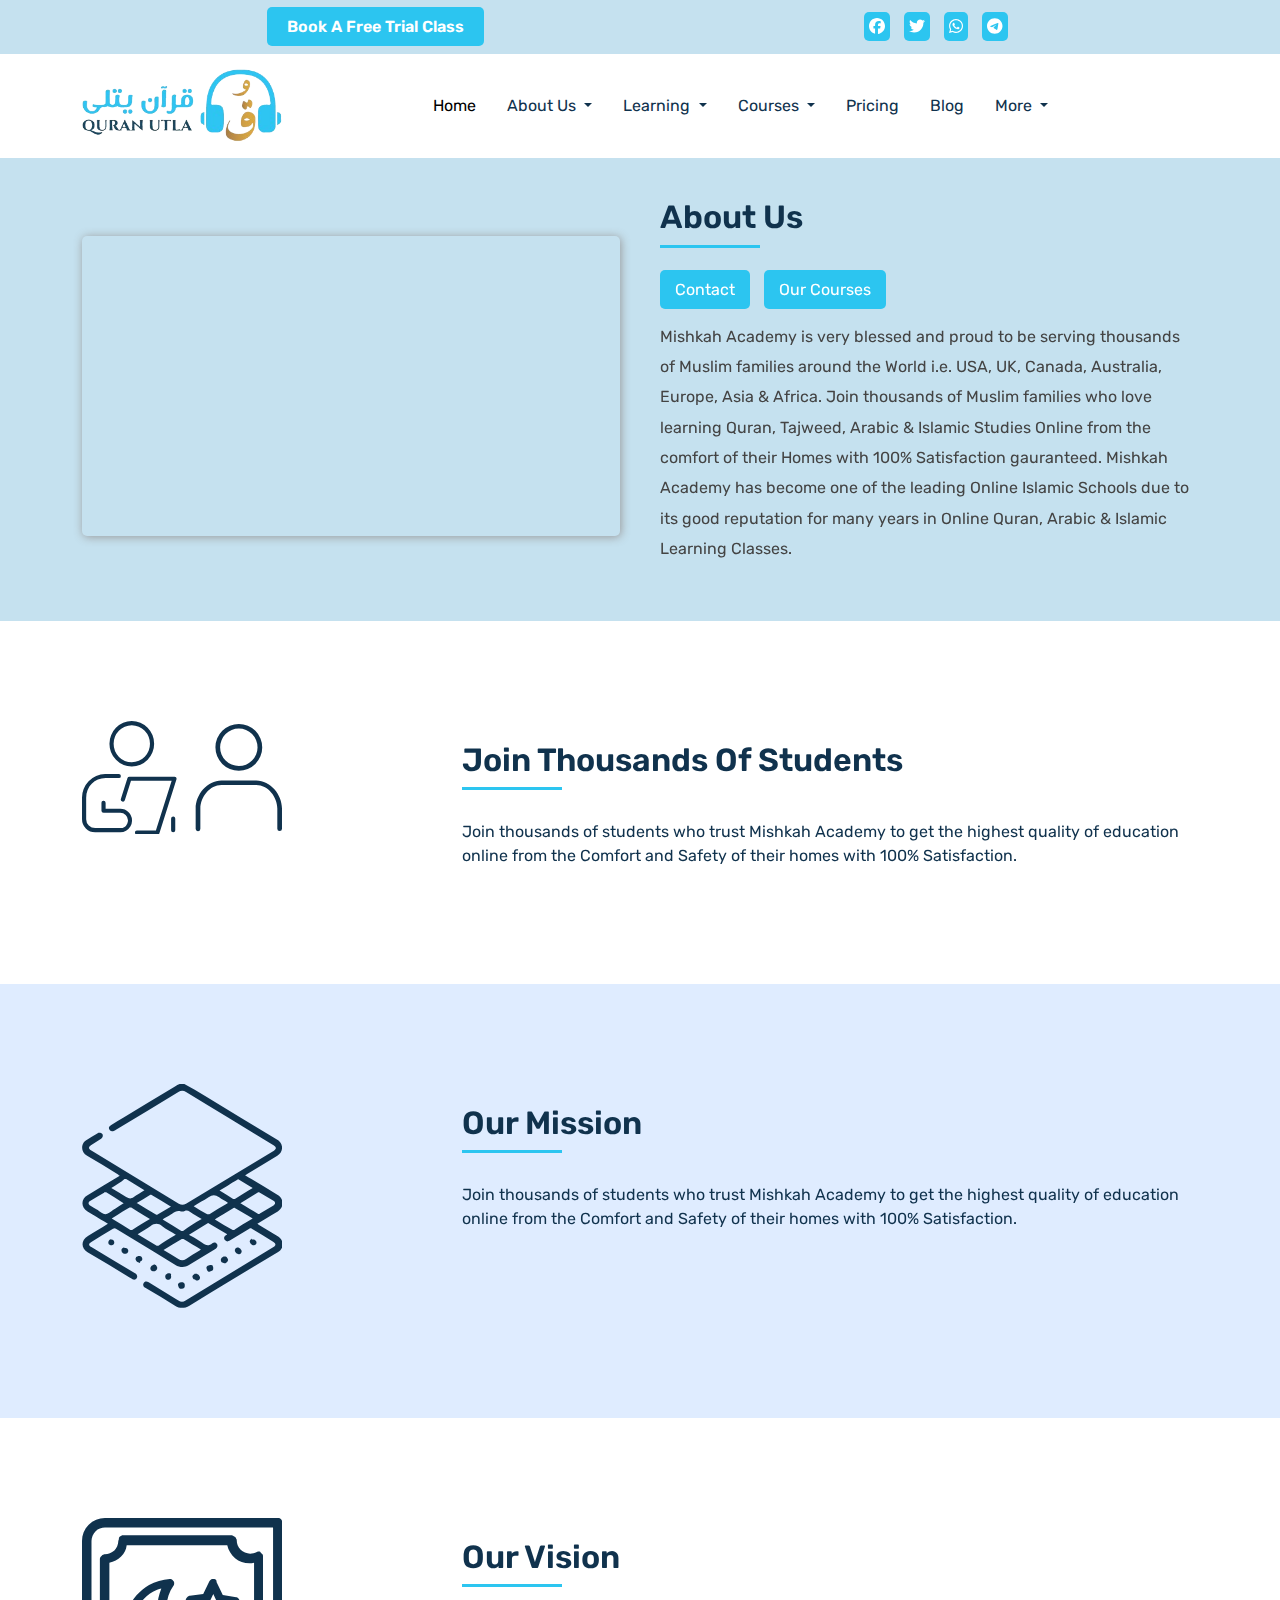
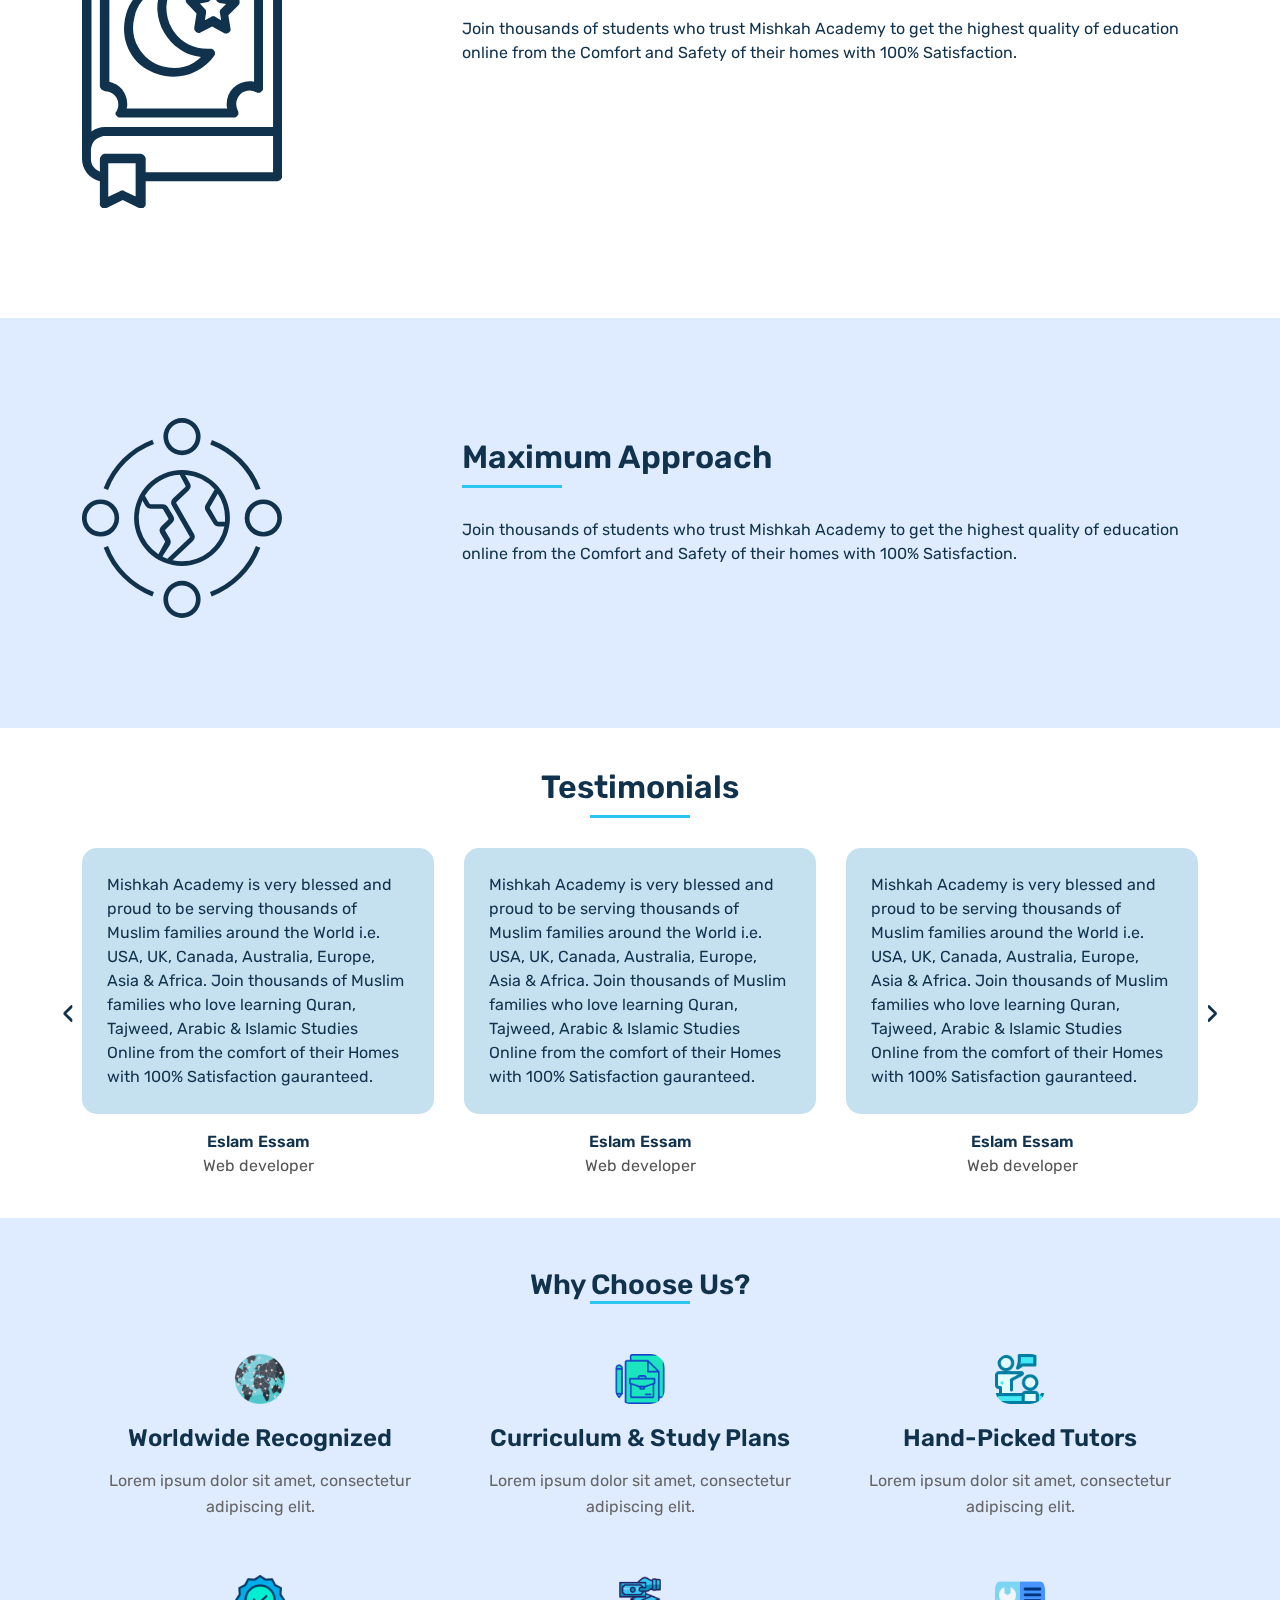
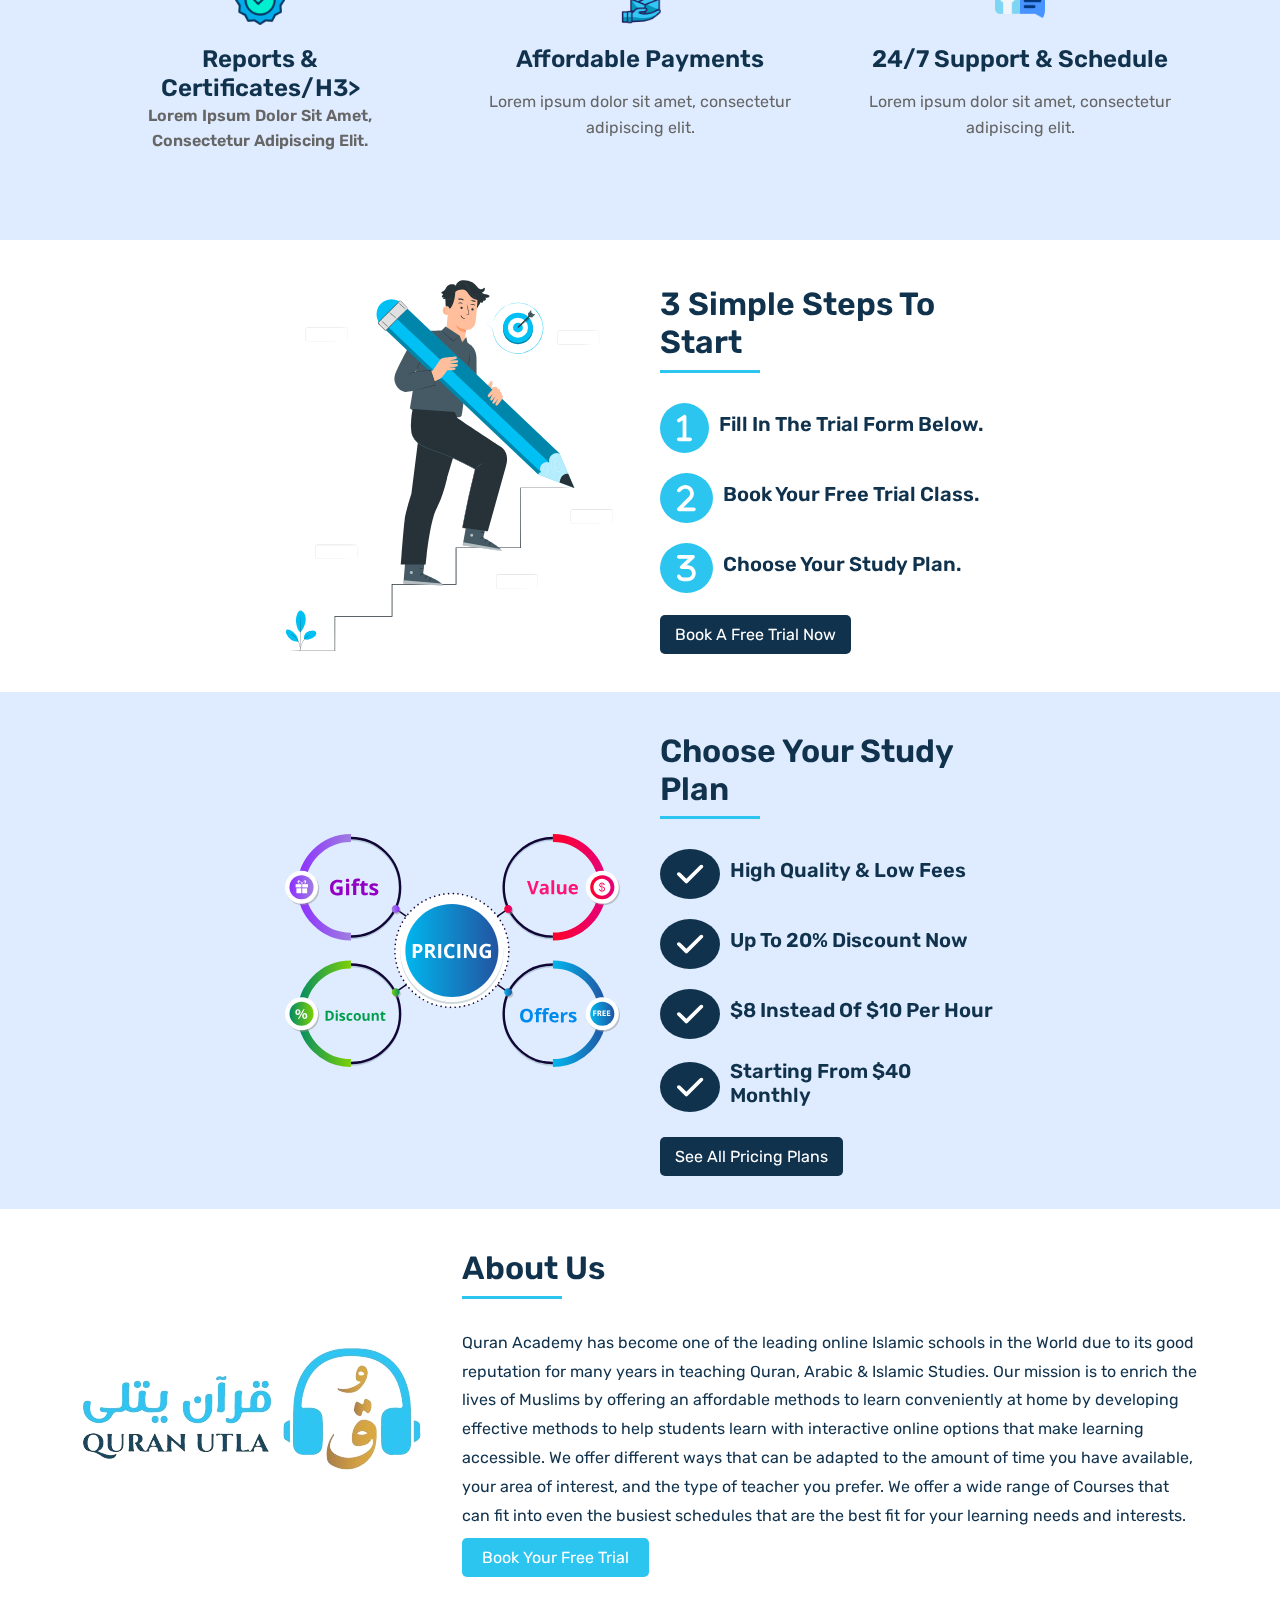
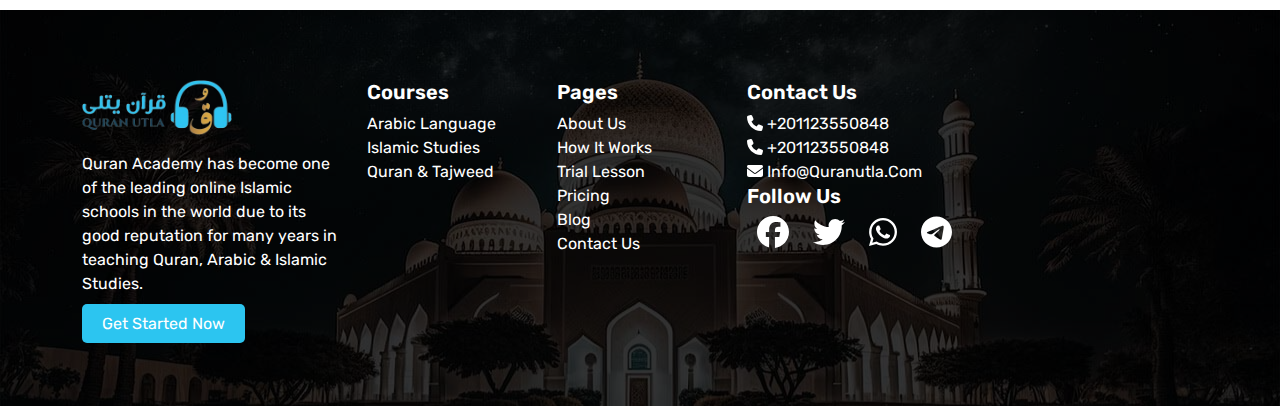
==== commit 6e09587e: "f" ====
--- a/about.html
+++ b/about.html
@@ -30,7 +30,7 @@
 
     <nav class="navbar navbar-expand-lg bg-body-tertiary">
         <div class="container">
-            <a class="navbar-brand" href="#"><img src="img/logo.png" alt="logo"></a>
+            <a class="navbar-brand" href="index.html"><img src="img/logo.png" alt="logo"></a>
             <button class="navbar-toggler" type="button" data-bs-toggle="collapse" data-bs-target="#navbarNavDropdown"
                 aria-controls="navbarNavDropdown" aria-expanded="false" aria-label="Toggle navigation">
                 <span class="navbar-toggler-icon"></span>
@@ -38,10 +38,17 @@
             <div class="collapse navbar-collapse justify-content-center" id="navbarNavDropdown">
                 <ul class="navbar-nav">
                     <li class="nav-item">
-                        <a class="nav-link active" aria-current="page" href="#">Home</a>
-                    </li>
-                    <li class="nav-item">
-                        <a class="nav-link" href="#">About</a>
+                        <a class="nav-link active" aria-current="page" href="index.html">Home</a>
+                    </li>
+                    <li class="nav-item dropdown">
+                        <a class="nav-link dropdown-toggle" href="#" role="button" data-bs-toggle="dropdown"
+                            aria-expanded="false">
+                            About Us
+                        </a>
+                        <ul class="dropdown-menu">
+                            <li><a class="dropdown-item" href="about.html">About Us</a></li>
+                            <li><a class="dropdown-item" href="terms.html">Terms & Conditions</a></li>
+                        </ul>
                     </li>
                     <li class="nav-item dropdown">
                         <a class="nav-link dropdown-toggle" href="#" role="button" data-bs-toggle="dropdown"
@@ -49,9 +56,9 @@
                             Learning
                         </a>
                         <ul class="dropdown-menu">
-                            <li><a class="dropdown-item" href="#">Action</a></li>
-                            <li><a class="dropdown-item" href="#">Another action</a></li>
-                            <li><a class="dropdown-item" href="#">Something else here</a></li>
+                            <li><a class="dropdown-item" href="curriculum.html">Curriculum</a></li>
+                            <li><a class="dropdown-item" href="teaching-mthodology.html">Teaching Methodology</a></li>
+                            <li><a class="dropdown-item" href="testimonials.html">Testimonials</a></li>
                         </ul>
                     </li>
                     <li class="nav-item dropdown">
@@ -60,19 +67,16 @@
                             Courses
                         </a>
                         <ul class="dropdown-menu">
-                            <li><a class="dropdown-item" href="#">Action</a></li>
-                            <li><a class="dropdown-item" href="#">Another action</a></li>
-                            <li><a class="dropdown-item" href="#">Something else here</a></li>
+                            <li><a class="dropdown-item" href="quran-coures.html">Quran Courses</a></li>
+                            <li><a class="dropdown-item" href="arabic-course.html">Arabic Courses</a></li>
+                            <li><a class="dropdown-item" href="islamic-course.html">Islamic Courses</a></li>
                         </ul>
                     </li>
                     <li class="nav-item">
-                        <a class="nav-link" href="#">Tutors</a>
+                        <a class="nav-link" href="pricing.html">Pricing</a>
                     </li>
                     <li class="nav-item">
-                        <a class="nav-link" href="#">Pricing</a>
-                    </li>
-                    <li class="nav-item">
-                        <a class="nav-link" href="#">Blog</a>
+                        <a class="nav-link" href="blogs.html">Blog</a>
                     </li>
                     <li class="nav-item dropdown">
                         <a class="nav-link dropdown-toggle" href="#" role="button" data-bs-toggle="dropdown"
--- a/css/style.css
+++ b/css/style.css
@@ -971,4 +971,103 @@
 
 .classes-tow{
     background-color: #fff;
-}+}
+
+.quran-course{
+    background-color: var(--second-color);
+    padding:20px 0;
+}
+
+.quran-course h2{
+    color: var(--main-color);
+}
+.quran-course-item {
+    padding:60px 0;
+    text-align: center;
+}
+.quran-course-item img{
+    width:100%;
+
+}
+
+.quran-course-item span{
+    display: block;
+}
+
+.quran-course-item .enroll-now{
+    margin-bottom: 50px;
+    display: block;
+}
+
+.quran-course-item h6{
+    color: var(--main-color);
+}
+
+.quran-course-item a{
+    background-color: var(--three-color);
+    color: #fff;
+    padding:5px 0;
+}
+
+.landing-price{
+    background-color: var(--second-color);
+    padding:20px 0;
+}
+
+.landing-price img{
+    width: 100px;
+}
+
+.landing-price p{
+    color: var(--main-color);
+}
+
+
+
+
+
+.pricing{
+    padding:50px 0;
+}
+
+.pricing ul li a{
+    color: var(--main-color);
+}
+
+.pricing-table {
+    text-align: center;
+}
+.pricing-table .card {
+    margin: 20px;
+}
+.pricing-table .card-header {
+    font-size: 24px;
+    font-weight: bold;
+}
+.pricing-table .card-body {
+    padding: 30px;
+}
+.pricing-table .price {
+    font-size: 32px;
+    font-weight: bold;
+}
+.pricing-table .frequency {
+    font-size: 14px;
+    color: #666;
+}
+.pricing-table .btn {
+    margin: 10px 0;
+}
+
+
+.blogs{
+    padding:50px 0;
+}
+
+.blogs img{
+    width: 100%;
+}
+
+
+
+
